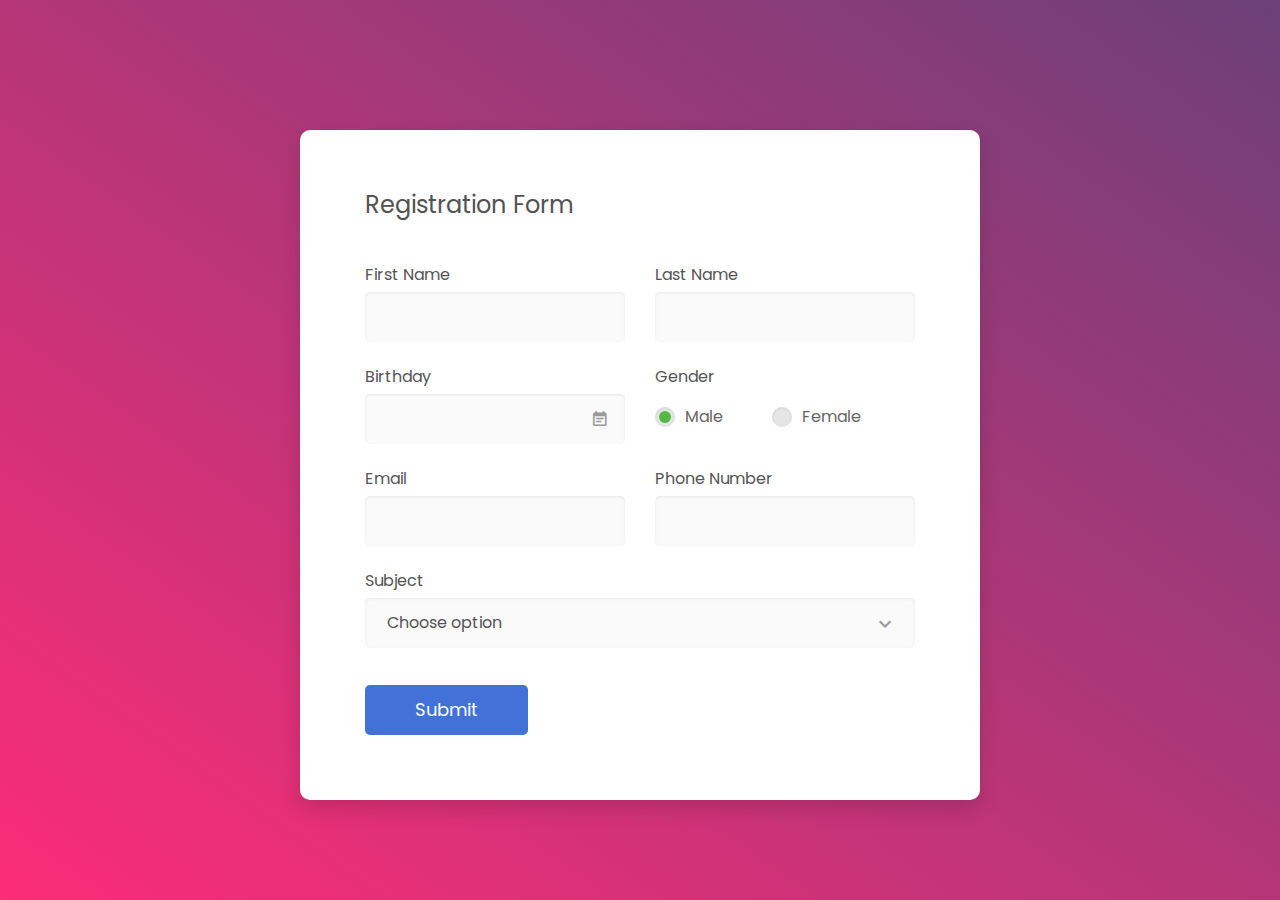
==== index.html @ dad07fb5 "Initial commit" ====
<!DOCTYPE html>
<html lang="en">

<head>
    <!-- Required meta tags-->
    <meta charset="UTF-8">
    <meta name="viewport" content="width=device-width, initial-scale=1, shrink-to-fit=no">
    <meta name="description" content="Colorlib Templates">
    <meta name="author" content="Colorlib">
    <meta name="keywords" content="Colorlib Templates">

    <!-- Title Page-->
    <title>Au Register Forms by Colorlib</title>

    <!-- Icons font CSS-->
    <link href="/vendor/mdi-font/css/material-design-iconic-font.min.css" rel="stylesheet" media="all">
    <link href="/vendor/font-awesome-4.7/css/font-awesome.min.css" rel="stylesheet" media="all">
    <!-- Font special for pages-->
    <link href="https://fonts.googleapis.com/css?family=Poppins:100,100i,200,200i,300,300i,400,400i,500,500i,600,600i,700,700i,800,800i,900,900i" rel="stylesheet">

    <!-- Vendor CSS-->
    <link href="vendor/select2/select2.min.css" rel="stylesheet" media="all">
    <link href="vendor/datepicker/daterangepicker.css" rel="stylesheet" media="all">

    <!-- Main CSS-->
    <link href="css/main.css" rel="stylesheet" media="all">
</head>

<body>
    <div class="page-wrapper bg-gra-02 p-t-130 p-b-100 font-poppins">
        <div class="wrapper wrapper--w680">
            <div class="card card-4">
                <div class="card-body">
                    <h2 class="title">Registration Form</h2>
                    <form method="POST">
                        <div class="row row-space">
                            <div class="col-2">
                                <div class="input-group">
                                    <label class="label">first name</label>
                                    <input class="input--style-4" type="text" name="first_name">
                                </div>
                            </div>
                            <div class="col-2">
                                <div class="input-group">
                                    <label class="label">last name</label>
                                    <input class="input--style-4" type="text" name="last_name">
                                </div>
                            </div>
                        </div>
                        <div class="row row-space">
                            <div class="col-2">
                                <div class="input-group">
                                    <label class="label">Birthday</label>
                                    <div class="input-group-icon">
                                        <input class="input--style-4 js-datepicker" type="text" name="birthday">
                                        <i class="zmdi zmdi-calendar-note input-icon js-btn-calendar"></i>
                                    </div>
                                </div>
                            </div>
                            <div class="col-2">
                                <div class="input-group">
                                    <label class="label">Gender</label>
                                    <div class="p-t-10">
                                        <label class="radio-container m-r-45">Male
                                            <input type="radio" checked="checked" name="gender">
                                            <span class="checkmark"></span>
                                        </label>
                                        <label class="radio-container">Female
                                            <input type="radio" name="gender">
                                            <span class="checkmark"></span>
                                        </label>
                                    </div>
                                </div>
                            </div>
                        </div>
                        <div class="row row-space">
                            <div class="col-2">
                                <div class="input-group">
                                    <label class="label">Email</label>
                                    <input class="input--style-4" type="email" name="email">
                                </div>
                            </div>
                            <div class="col-2">
                                <div class="input-group">
                                    <label class="label">Phone Number</label>
                                    <input class="input--style-4" type="text" name="phone">
                                </div>
                            </div>
                        </div>
                        <div class="input-group">
                            <label class="label">Subject</label>
                            <div class="rs-select2 js-select-simple select--no-search">
                                <select name="subject">
                                    <option disabled="disabled" selected="selected">Choose option</option>
                                    <option>Subject 1</option>
                                    <option>Subject 2</option>
                                    <option>Subject 3</option>
                                </select>
                                <div class="select-dropdown"></div>
                            </div>
                        </div>
                        <div class="p-t-15">
                            <button class="btn btn--radius-2 btn--blue" type="submit">Submit</button>
                        </div>
                    </form>
                </div>
            </div>
        </div>
    </div>

    <!-- Jquery JS-->
    <script src="vendor/jquery/jquery.min.js"></script>
    <!-- Vendor JS-->
    <script src="vendor/select2/select2.min.js"></script>
    <script src="vendor/datepicker/moment.min.js"></script>
    <script src="vendor/datepicker/daterangepicker.js"></script>

    <!-- Main JS-->
    <script src="js/global.js"></script>

</body><!-- This templates was made by Colorlib (https://colorlib.com) -->

</html>
<!-- end document-->
---- vendor/mdi-font/css/material-design-iconic-font.min.css ----
@font-face{font-family:Material-Design-Iconic-Font;src:url(../fonts/Material-Design-Iconic-Font.woff2?v=2.2.0) format('woff2'),url(../fonts/Material-Design-Iconic-Font.woff?v=2.2.0) format('woff'),url(../fonts/Material-Design-Iconic-Font.ttf?v=2.2.0) format('truetype')}.zmdi{display:inline-block;font:normal normal normal 14px/1 'Material-Design-Iconic-Font';font-size:inherit;text-rendering:auto;-webkit-font-smoothing:antialiased;-moz-osx-font-smoothing:grayscale}.zmdi-hc-lg{font-size:1.33333333em;line-height:.75em;vertical-align:-15%}.zmdi-hc-2x{font-size:2em}.zmdi-hc-3x{font-size:3em}.zmdi-hc-4x{font-size:4em}.zmdi-hc-5x{font-size:5em}.zmdi-hc-fw{width:1.28571429em;text-align:center}.zmdi-hc-ul{padding-left:0;margin-left:2.14285714em;list-style-type:none}.zmdi-hc-ul>li{position:relative}.zmdi-hc-li{position:absolute;left:-2.14285714em;width:2.14285714em;top:.14285714em;text-align:center}.zmdi-hc-li.zmdi-hc-lg{left:-1.85714286em}.zmdi-hc-border{padding:.1em .25em;border:solid .1em #9e9e9e;border-radius:2px}.zmdi-hc-border-circle{padding:.1em .25em;border:solid .1em #9e9e9e;border-radius:50%}.zmdi.pull-left{float:left;margin-right:.15em}.zmdi.pull-right{float:right;margin-left:.15em}.zmdi-hc-spin{-webkit-animation:zmdi-spin 1.5s infinite linear;animation:zmdi-spin 1.5s infinite linear}.zmdi-hc-spin-reverse{-webkit-animation:zmdi-spin-reverse 1.5s infinite linear;animation:zmdi-spin-reverse 1.5s infinite linear}@-webkit-keyframes zmdi-spin{0%{-webkit-transform:rotate(0deg);transform:rotate(0deg)}100%{-webkit-transform:rotate(359deg);transform:rotate(359deg)}}@keyframes zmdi-spin{0%{-webkit-transform:rotate(0deg);transform:rotate(0deg)}100%{-webkit-transform:rotate(359deg);transform:rotate(359deg)}}@-webkit-keyframes zmdi-spin-reverse{0%{-webkit-transform:rotate(0deg);transform:rotate(0deg)}100%{-webkit-transform:rotate(-359deg);transform:rotate(-359deg)}}@keyframes zmdi-spin-reverse{0%{-webkit-transform:rotate(0deg);transform:rotate(0deg)}100%{-webkit-transform:rotate(-359deg);transform:rotate(-359deg)}}.zmdi-hc-rotate-90{-webkit-transform:rotate(90deg);-ms-transform:rotate(90deg);transform:rotate(90deg)}.zmdi-hc-rotate-180{-webkit-transform:rotate(180deg);-ms-transform:rotate(180deg);transform:rotate(180deg)}.zmdi-hc-rotate-270{-webkit-transform:rotate(270deg);-ms-transform:rotate(270deg);transform:rotate(270deg)}.zmdi-hc-flip-horizontal{-webkit-transform:scale(-1,1);-ms-transform:scale(-1,1);transform:scale(-1,1)}.zmdi-hc-flip-vertical{-webkit-transform:scale(1,-1);-ms-transform:scale(1,-1);transform:scale(1,-1)}.zmdi-hc-stack{position:relative;display:inline-block;width:2em;height:2em;line-height:2em;vertical-align:middle}.zmdi-hc-stack-1x,.zmdi-hc-stack-2x{position:absolute;left:0;width:100%;text-align:center}.zmdi-hc-stack-1x{line-height:inherit}.zmdi-hc-stack-2x{font-size:2em}.zmdi-hc-inverse{color:#fff}.zmdi-3d-rotation:before{content:'\f101'}.zmdi-airplane-off:before{content:'\f102'}.zmdi-airplane:before{content:'\f103'}.zmdi-album:before{content:'\f104'}.zmdi-archive:before{content:'\f105'}.zmdi-assignment-account:before{content:'\f106'}.zmdi-assignment-alert:before{content:'\f107'}.zmdi-assignment-check:before{content:'\f108'}.zmdi-assignment-o:before{content:'\f109'}.zmdi-assignment-return:before{content:'\f10a'}.zmdi-assignment-returned:before{content:'\f10b'}.zmdi-assignment:before{content:'\f10c'}.zmdi-attachment-alt:before{content:'\f10d'}.zmdi-attachment:before{content:'\f10e'}.zmdi-audio:before{content:'\f10f'}.zmdi-badge-check:before{content:'\f110'}.zmdi-balance-wallet:before{content:'\f111'}.zmdi-balance:before{content:'\f112'}.zmdi-battery-alert:before{content:'\f113'}.zmdi-battery-flash:before{content:'\f114'}.zmdi-battery-unknown:before{content:'\f115'}.zmdi-battery:before{content:'\f116'}.zmdi-bike:before{content:'\f117'}.zmdi-block-alt:before{content:'\f118'}.zmdi-block:before{content:'\f119'}.zmdi-boat:before{content:'\f11a'}.zmdi-book-image:before{content:'\f11b'}.zmdi-book:before{content:'\f11c'}.zmdi-bookmark-outline:before{content:'\f11d'}.zmdi-bookmark:before{content:'\f11e'}.zmdi-brush:before{content:'\f11f'}.zmdi-bug:before{content:'\f120'}.zmdi-bus:before{content:'\f121'}.zmdi-cake:before{content:'\f122'}.zmdi-car-taxi:before{content:'\f123'}.zmdi-car-wash:before{content:'\f124'}.zmdi-car:before{content:'\f125'}.zmdi-card-giftcard:before{content:'\f126'}.zmdi-card-membership:before{content:'\f127'}.zmdi-card-travel:before{content:'\f128'}.zmdi-card:before{content:'\f129'}.zmdi-case-check:before{content:'\f12a'}.zmdi-case-download:before{content:'\f12b'}.zmdi-case-play:before{content:'\f12c'}.zmdi-case:before{content:'\f12d'}.zmdi-cast-connected:before{content:'\f12e'}.zmdi-cast:before{content:'\f12f'}.zmdi-chart-donut:before{content:'\f130'}.zmdi-chart:before{content:'\f131'}.zmdi-city-alt:before{content:'\f132'}.zmdi-city:before{content:'\f133'}.zmdi-close-circle-o:before{content:'\f134'}.zmdi-close-circle:before{content:'\f135'}.zmdi-close:before{content:'\f136'}.zmdi-cocktail:before{content:'\f137'}.zmdi-code-setting:before{content:'\f138'}.zmdi-code-smartphone:before{content:'\f139'}.zmdi-code:before{content:'\f13a'}.zmdi-coffee:before{content:'\f13b'}.zmdi-collection-bookmark:before{content:'\f13c'}.zmdi-collection-case-play:before{content:'\f13d'}.zmdi-collection-folder-image:before{content:'\f13e'}.zmdi-collection-image-o:before{content:'\f13f'}.zmdi-collection-image:before{content:'\f140'}.zmdi-collection-item-1:before{content:'\f141'}.zmdi-collection-item-2:before{content:'\f142'}.zmdi-collection-item-3:before{content:'\f143'}.zmdi-collection-item-4:before{content:'\f144'}.zmdi-collection-item-5:before{content:'\f145'}.zmdi-collection-item-6:before{content:'\f146'}.zmdi-collection-item-7:before{content:'\f147'}.zmdi-collection-item-8:before{content:'\f148'}.zmdi-collection-item-9-plus:before{content:'\f149'}.zmdi-collection-item-9:before{content:'\f14a'}.zmdi-collection-item:before{content:'\f14b'}.zmdi-collection-music:before{content:'\f14c'}.zmdi-collection-pdf:before{content:'\f14d'}.zmdi-collection-plus:before{content:'\f14e'}.zmdi-collection-speaker:before{content:'\f14f'}.zmdi-collection-text:before{content:'\f150'}.zmdi-collection-video:before{content:'\f151'}.zmdi-compass:before{content:'\f152'}.zmdi-cutlery:before{content:'\f153'}.zmdi-delete:before{content:'\f154'}.zmdi-dialpad:before{content:'\f155'}.zmdi-dns:before{content:'\f156'}.zmdi-drink:before{content:'\f157'}.zmdi-edit:before{content:'\f158'}.zmdi-email-open:before{content:'\f159'}.zmdi-email:before{content:'\f15a'}.zmdi-eye-off:before{content:'\f15b'}.zmdi-eye:before{content:'\f15c'}.zmdi-eyedropper:before{content:'\f15d'}.zmdi-favorite-outline:before{content:'\f15e'}.zmdi-favorite:before{content:'\f15f'}.zmdi-filter-list:before{content:'\f160'}.zmdi-fire:before{content:'\f161'}.zmdi-flag:before{content:'\f162'}.zmdi-flare:before{content:'\f163'}.zmdi-flash-auto:before{content:'\f164'}.zmdi-flash-off:before{content:'\f165'}.zmdi-flash:before{content:'\f166'}.zmdi-flip:before{content:'\f167'}.zmdi-flower-alt:before{content:'\f168'}.zmdi-flower:before{content:'\f169'}.zmdi-font:before{content:'\f16a'}.zmdi-fullscreen-alt:before{content:'\f16b'}.zmdi-fullscreen-exit:before{content:'\f16c'}.zmdi-fullscreen:before{content:'\f16d'}.zmdi-functions:before{content:'\f16e'}.zmdi-gas-station:before{content:'\f16f'}.zmdi-gesture:before{content:'\f170'}.zmdi-globe-alt:before{content:'\f171'}.zmdi-globe-lock:before{content:'\f172'}.zmdi-globe:before{content:'\f173'}.zmdi-graduation-cap:before{content:'\f174'}.zmdi-home:before{content:'\f175'}.zmdi-hospital-alt:before{content:'\f176'}.zmdi-hospital:before{content:'\f177'}.zmdi-hotel:before{content:'\f178'}.zmdi-hourglass-alt:before{content:'\f179'}.zmdi-hourglass-outline:before{content:'\f17a'}.zmdi-hourglass:before{content:'\f17b'}.zmdi-http:before{content:'\f17c'}.zmdi-image-alt:before{content:'\f17d'}.zmdi-image-o:before{content:'\f17e'}.zmdi-image:before{content:'\f17f'}.zmdi-inbox:before{content:'\f180'}.zmdi-invert-colors-off:before{content:'\f181'}.zmdi-invert-colors:before{content:'\f182'}.zmdi-key:before{content:'\f183'}.zmdi-label-alt-outline:before{content:'\f184'}.zmdi-label-alt:before{content:'\f185'}.zmdi-label-heart:before{content:'\f186'}.zmdi-label:before{content:'\f187'}.zmdi-labels:before{content:'\f188'}.zmdi-lamp:before{content:'\f189'}.zmdi-landscape:before{content:'\f18a'}.zmdi-layers-off:before{content:'\f18b'}.zmdi-layers:before{content:'\f18c'}.zmdi-library:before{content:'\f18d'}.zmdi-link:before{content:'\f18e'}.zmdi-lock-open:before{content:'\f18f'}.zmdi-lock-outline:before{content:'\f190'}.zmdi-lock:before{content:'\f191'}.zmdi-mail-reply-all:before{content:'\f192'}.zmdi-mail-reply:before{content:'\f193'}.zmdi-mail-send:before{content:'\f194'}.zmdi-mall:before{content:'\f195'}.zmdi-map:before{content:'\f196'}.zmdi-menu:before{content:'\f197'}.zmdi-money-box:before{content:'\f198'}.zmdi-money-off:before{content:'\f199'}.zmdi-money:before{content:'\f19a'}.zmdi-more-vert:before{content:'\f19b'}.zmdi-more:before{content:'\f19c'}.zmdi-movie-alt:before{content:'\f19d'}.zmdi-movie:before{content:'\f19e'}.zmdi-nature-people:before{content:'\f19f'}.zmdi-nature:before{content:'\f1a0'}.zmdi-navigation:before{content:'\f1a1'}.zmdi-open-in-browser:before{content:'\f1a2'}.zmdi-open-in-new:before{content:'\f1a3'}.zmdi-palette:before{content:'\f1a4'}.zmdi-parking:before{content:'\f1a5'}.zmdi-pin-account:before{content:'\f1a6'}.zmdi-pin-assistant:before{content:'\f1a7'}.zmdi-pin-drop:before{content:'\f1a8'}.zmdi-pin-help:before{content:'\f1a9'}.zmdi-pin-off:before{content:'\f1aa'}.zmdi-pin:before{content:'\f1ab'}.zmdi-pizza:before{content:'\f1ac'}.zmdi-plaster:before{content:'\f1ad'}.zmdi-power-setting:before{content:'\f1ae'}.zmdi-power:before{content:'\f1af'}.zmdi-print:before{content:'\f1b0'}.zmdi-puzzle-piece:before{content:'\f1b1'}.zmdi-quote:before{content:'\f1b2'}.zmdi-railway:before{content:'\f1b3'}.zmdi-receipt:before{content:'\f1b4'}.zmdi-refresh-alt:before{content:'\f1b5'}.zmdi-refresh-sync-alert:before{content:'\f1b6'}.zmdi-refresh-sync-off:before{content:'\f1b7'}.zmdi-refresh-sync:before{content:'\f1b8'}.zmdi-refresh:before{content:'\f1b9'}.zmdi-roller:before{content:'\f1ba'}.zmdi-ruler:before{content:'\f1bb'}.zmdi-scissors:before{content:'\f1bc'}.zmdi-screen-rotation-lock:before{content:'\f1bd'}.zmdi-screen-rotation:before{content:'\f1be'}.zmdi-search-for:before{content:'\f1bf'}.zmdi-search-in-file:before{content:'\f1c0'}.zmdi-search-in-page:before{content:'\f1c1'}.zmdi-search-replace:before{content:'\f1c2'}.zmdi-search:before{content:'\f1c3'}.zmdi-seat:before{content:'\f1c4'}.zmdi-settings-square:before{content:'\f1c5'}.zmdi-settings:before{content:'\f1c6'}.zmdi-shield-check:before{content:'\f1c7'}.zmdi-shield-security:before{content:'\f1c8'}.zmdi-shopping-basket:before{content:'\f1c9'}.zmdi-shopping-cart-plus:before{content:'\f1ca'}.zmdi-shopping-cart:before{content:'\f1cb'}.zmdi-sign-in:before{content:'\f1cc'}.zmdi-sort-amount-asc:before{content:'\f1cd'}.zmdi-sort-amount-desc:before{content:'\f1ce'}.zmdi-sort-asc:before{content:'\f1cf'}.zmdi-sort-desc:before{content:'\f1d0'}.zmdi-spellcheck:before{content:'\f1d1'}.zmdi-storage:before{content:'\f1d2'}.zmdi-store-24:before{content:'\f1d3'}.zmdi-store:before{content:'\f1d4'}.zmdi-subway:before{content:'\f1d5'}.zmdi-sun:before{content:'\f1d6'}.zmdi-tab-unselected:before{content:'\f1d7'}.zmdi-tab:before{content:'\f1d8'}.zmdi-tag-close:before{content:'\f1d9'}.zmdi-tag-more:before{content:'\f1da'}.zmdi-tag:before{content:'\f1db'}.zmdi-thumb-down:before{content:'\f1dc'}.zmdi-thumb-up-down:before{content:'\f1dd'}.zmdi-thumb-up:before{content:'\f1de'}.zmdi-ticket-star:before{content:'\f1df'}.zmdi-toll:before{content:'\f1e0'}.zmdi-toys:before{content:'\f1e1'}.zmdi-traffic:before{content:'\f1e2'}.zmdi-translate:before{content:'\f1e3'}.zmdi-triangle-down:before{content:'\f1e4'}.zmdi-triangle-up:before{content:'\f1e5'}.zmdi-truck:before{content:'\f1e6'}.zmdi-turning-sign:before{content:'\f1e7'}.zmdi-wallpaper:before{content:'\f1e8'}.zmdi-washing-machine:before{content:'\f1e9'}.zmdi-window-maximize:before{content:'\f1ea'}.zmdi-window-minimize:before{content:'\f1eb'}.zmdi-window-restore:before{content:'\f1ec'}.zmdi-wrench:before{content:'\f1ed'}.zmdi-zoom-in:before{content:'\f1ee'}.zmdi-zoom-out:before{content:'\f1ef'}.zmdi-alert-circle-o:before{content:'\f1f0'}.zmdi-alert-circle:before{content:'\f1f1'}.zmdi-alert-octagon:before{content:'\f1f2'}.zmdi-alert-polygon:before{content:'\f1f3'}.zmdi-alert-triangle:before{content:'\f1f4'}.zmdi-help-outline:before{content:'\f1f5'}.zmdi-help:before{content:'\f1f6'}.zmdi-info-outline:before{content:'\f1f7'}.zmdi-info:before{content:'\f1f8'}.zmdi-notifications-active:before{content:'\f1f9'}.zmdi-notifications-add:before{content:'\f1fa'}.zmdi-notifications-none:before{content:'\f1fb'}.zmdi-notifications-off:before{content:'\f1fc'}.zmdi-notifications-paused:before{content:'\f1fd'}.zmdi-notifications:before{content:'\f1fe'}.zmdi-account-add:before{content:'\f1ff'}.zmdi-account-box-mail:before{content:'\f200'}.zmdi-account-box-o:before{content:'\f201'}.zmdi-account-box-phone:before{content:'\f202'}.zmdi-account-box:before{content:'\f203'}.zmdi-account-calendar:before{content:'\f204'}.zmdi-account-circle:before{content:'\f205'}.zmdi-account-o:before{content:'\f206'}.zmdi-account:before{content:'\f207'}.zmdi-accounts-add:before{content:'\f208'}.zmdi-accounts-alt:before{content:'\f209'}.zmdi-accounts-list-alt:before{content:'\f20a'}.zmdi-accounts-list:before{content:'\f20b'}.zmdi-accounts-outline:before{content:'\f20c'}.zmdi-accounts:before{content:'\f20d'}.zmdi-face:before{content:'\f20e'}.zmdi-female:before{content:'\f20f'}.zmdi-male-alt:before{content:'\f210'}.zmdi-male-female:before{content:'\f211'}.zmdi-male:before{content:'\f212'}.zmdi-mood-bad:before{content:'\f213'}.zmdi-mood:before{content:'\f214'}.zmdi-run:before{content:'\f215'}.zmdi-walk:before{content:'\f216'}.zmdi-cloud-box:before{content:'\f217'}.zmdi-cloud-circle:before{content:'\f218'}.zmdi-cloud-done:before{content:'\f219'}.zmdi-cloud-download:before{content:'\f21a'}.zmdi-cloud-off:before{content:'\f21b'}.zmdi-cloud-outline-alt:before{content:'\f21c'}.zmdi-cloud-outline:before{content:'\f21d'}.zmdi-cloud-upload:before{content:'\f21e'}.zmdi-cloud:before{content:'\f21f'}.zmdi-download:before{content:'\f220'}.zmdi-file-plus:before{content:'\f221'}.zmdi-file-text:before{content:'\f222'}.zmdi-file:before{content:'\f223'}.zmdi-folder-outline:before{content:'\f224'}.zmdi-folder-person:before{content:'\f225'}.zmdi-folder-star-alt:before{content:'\f226'}.zmdi-folder-star:before{content:'\f227'}.zmdi-folder:before{content:'\f228'}.zmdi-gif:before{content:'\f229'}.zmdi-upload:before{content:'\f22a'}.zmdi-border-all:before{content:'\f22b'}.zmdi-border-bottom:before{content:'\f22c'}.zmdi-border-clear:before{content:'\f22d'}.zmdi-border-color:before{content:'\f22e'}.zmdi-border-horizontal:before{content:'\f22f'}.zmdi-border-inner:before{content:'\f230'}.zmdi-border-left:before{content:'\f231'}.zmdi-border-outer:before{content:'\f232'}.zmdi-border-right:before{content:'\f233'}.zmdi-border-style:before{content:'\f234'}.zmdi-border-top:before{content:'\f235'}.zmdi-border-vertical:before{content:'\f236'}.zmdi-copy:before{content:'\f237'}.zmdi-crop:before{content:'\f238'}.zmdi-format-align-center:before{content:'\f239'}.zmdi-format-align-justify:before{content:'\f23a'}.zmdi-format-align-left:before{content:'\f23b'}.zmdi-format-align-right:before{content:'\f23c'}.zmdi-format-bold:before{content:'\f23d'}.zmdi-format-clear-all:before{content:'\f23e'}.zmdi-format-clear:before{content:'\f23f'}.zmdi-format-color-fill:before{content:'\f240'}.zmdi-format-color-reset:before{content:'\f241'}.zmdi-format-color-text:before{content:'\f242'}.zmdi-format-indent-decrease:before{content:'\f243'}.zmdi-format-indent-increase:before{content:'\f244'}.zmdi-format-italic:before{content:'\f245'}.zmdi-format-line-spacing:before{content:'\f246'}.zmdi-format-list-bulleted:before{content:'\f247'}.zmdi-format-list-numbered:before{content:'\f248'}.zmdi-format-ltr:before{content:'\f249'}.zmdi-format-rtl:before{content:'\f24a'}.zmdi-format-size:before{content:'\f24b'}.zmdi-format-strikethrough-s:before{content:'\f24c'}.zmdi-format-strikethrough:before{content:'\f24d'}.zmdi-format-subject:before{content:'\f24e'}.zmdi-format-underlined:before{content:'\f24f'}.zmdi-format-valign-bottom:before{content:'\f250'}.zmdi-format-valign-center:before{content:'\f251'}.zmdi-format-valign-top:before{content:'\f252'}.zmdi-redo:before{content:'\f253'}.zmdi-select-all:before{content:'\f254'}.zmdi-space-bar:before{content:'\f255'}.zmdi-text-format:before{content:'\f256'}.zmdi-transform:before{content:'\f257'}.zmdi-undo:before{content:'\f258'}.zmdi-wrap-text:before{content:'\f259'}.zmdi-comment-alert:before{content:'\f25a'}.zmdi-comment-alt-text:before{content:'\f25b'}.zmdi-comment-alt:before{content:'\f25c'}.zmdi-comment-edit:before{content:'\f25d'}.zmdi-comment-image:before{content:'\f25e'}.zmdi-comment-list:before{content:'\f25f'}.zmdi-comment-more:before{content:'\f260'}.zmdi-comment-outline:before{content:'\f261'}.zmdi-comment-text-alt:before{content:'\f262'}.zmdi-comment-text:before{content:'\f263'}.zmdi-comment-video:before{content:'\f264'}.zmdi-comment:before{content:'\f265'}.zmdi-comments:before{content:'\f266'}.zmdi-check-all:before{content:'\f267'}.zmdi-check-circle-u:before{content:'\f268'}.zmdi-check-circle:before{content:'\f269'}.zmdi-check-square:before{content:'\f26a'}.zmdi-check:before{content:'\f26b'}.zmdi-circle-o:before{content:'\f26c'}.zmdi-circle:before{content:'\f26d'}.zmdi-dot-circle-alt:before{content:'\f26e'}.zmdi-dot-circle:before{content:'\f26f'}.zmdi-minus-circle-outline:before{content:'\f270'}.zmdi-minus-circle:before{content:'\f271'}.zmdi-minus-square:before{content:'\f272'}.zmdi-minus:before{content:'\f273'}.zmdi-plus-circle-o-duplicate:before{content:'\f274'}.zmdi-plus-circle-o:before{content:'\f275'}.zmdi-plus-circle:before{content:'\f276'}.zmdi-plus-square:before{content:'\f277'}.zmdi-plus:before{content:'\f278'}.zmdi-square-o:before{content:'\f279'}.zmdi-star-circle:before{content:'\f27a'}.zmdi-star-half:before{content:'\f27b'}.zmdi-star-outline:before{content:'\f27c'}.zmdi-star:before{content:'\f27d'}.zmdi-bluetooth-connected:before{content:'\f27e'}.zmdi-bluetooth-off:before{content:'\f27f'}.zmdi-bluetooth-search:before{content:'\f280'}.zmdi-bluetooth-setting:before{content:'\f281'}.zmdi-bluetooth:before{content:'\f282'}.zmdi-camera-add:before{content:'\f283'}.zmdi-camera-alt:before{content:'\f284'}.zmdi-camera-bw:before{content:'\f285'}.zmdi-camera-front:before{content:'\f286'}.zmdi-camera-mic:before{content:'\f287'}.zmdi-camera-party-mode:before{content:'\f288'}.zmdi-camera-rear:before{content:'\f289'}.zmdi-camera-roll:before{content:'\f28a'}.zmdi-camera-switch:before{content:'\f28b'}.zmdi-camera:before{content:'\f28c'}.zmdi-card-alert:before{content:'\f28d'}.zmdi-card-off:before{content:'\f28e'}.zmdi-card-sd:before{content:'\f28f'}.zmdi-card-sim:before{content:'\f290'}.zmdi-desktop-mac:before{content:'\f291'}.zmdi-desktop-windows:before{content:'\f292'}.zmdi-device-hub:before{content:'\f293'}.zmdi-devices-off:before{content:'\f294'}.zmdi-devices:before{content:'\f295'}.zmdi-dock:before{content:'\f296'}.zmdi-floppy:before{content:'\f297'}.zmdi-gamepad:before{content:'\f298'}.zmdi-gps-dot:before{content:'\f299'}.zmdi-gps-off:before{content:'\f29a'}.zmdi-gps:before{content:'\f29b'}.zmdi-headset-mic:before{content:'\f29c'}.zmdi-headset:before{content:'\f29d'}.zmdi-input-antenna:before{content:'\f29e'}.zmdi-input-composite:before{content:'\f29f'}.zmdi-input-hdmi:before{content:'\f2a0'}.zmdi-input-power:before{content:'\f2a1'}.zmdi-input-svideo:before{content:'\f2a2'}.zmdi-keyboard-hide:before{content:'\f2a3'}.zmdi-keyboard:before{content:'\f2a4'}.zmdi-laptop-chromebook:before{content:'\f2a5'}.zmdi-laptop-mac:before{content:'\f2a6'}.zmdi-laptop:before{content:'\f2a7'}.zmdi-mic-off:before{content:'\f2a8'}.zmdi-mic-outline:before{content:'\f2a9'}.zmdi-mic-setting:before{content:'\f2aa'}.zmdi-mic:before{content:'\f2ab'}.zmdi-mouse:before{content:'\f2ac'}.zmdi-network-alert:before{content:'\f2ad'}.zmdi-network-locked:before{content:'\f2ae'}.zmdi-network-off:before{content:'\f2af'}.zmdi-network-outline:before{content:'\f2b0'}.zmdi-network-setting:before{content:'\f2b1'}.zmdi-network:before{content:'\f2b2'}.zmdi-phone-bluetooth:before{content:'\f2b3'}.zmdi-phone-end:before{content:'\f2b4'}.zmdi-phone-forwarded:before{content:'\f2b5'}.zmdi-phone-in-talk:before{content:'\f2b6'}.zmdi-phone-locked:before{content:'\f2b7'}.zmdi-phone-missed:before{content:'\f2b8'}.zmdi-phone-msg:before{content:'\f2b9'}.zmdi-phone-paused:before{content:'\f2ba'}.zmdi-phone-ring:before{content:'\f2bb'}.zmdi-phone-setting:before{content:'\f2bc'}.zmdi-phone-sip:before{content:'\f2bd'}.zmdi-phone:before{content:'\f2be'}.zmdi-portable-wifi-changes:before{content:'\f2bf'}.zmdi-portable-wifi-off:before{content:'\f2c0'}.zmdi-portable-wifi:before{content:'\f2c1'}.zmdi-radio:before{content:'\f2c2'}.zmdi-reader:before{content:'\f2c3'}.zmdi-remote-control-alt:before{content:'\f2c4'}.zmdi-remote-control:before{content:'\f2c5'}.zmdi-router:before{content:'\f2c6'}.zmdi-scanner:before{content:'\f2c7'}.zmdi-smartphone-android:before{content:'\f2c8'}.zmdi-smartphone-download:before{content:'\f2c9'}.zmdi-smartphone-erase:before{content:'\f2ca'}.zmdi-smartphone-info:before{content:'\f2cb'}.zmdi-smartphone-iphone:before{content:'\f2cc'}.zmdi-smartphone-landscape-lock:before{content:'\f2cd'}.zmdi-smartphone-landscape:before{content:'\f2ce'}.zmdi-smartphone-lock:before{content:'\f2cf'}.zmdi-smartphone-portrait-lock:before{content:'\f2d0'}.zmdi-smartphone-ring:before{content:'\f2d1'}.zmdi-smartphone-setting:before{content:'\f2d2'}.zmdi-smartphone-setup:before{content:'\f2d3'}.zmdi-smartphone:before{content:'\f2d4'}.zmdi-speaker:before{content:'\f2d5'}.zmdi-tablet-android:before{content:'\f2d6'}.zmdi-tablet-mac:before{content:'\f2d7'}.zmdi-tablet:before{content:'\f2d8'}.zmdi-tv-alt-play:before{content:'\f2d9'}.zmdi-tv-list:before{content:'\f2da'}.zmdi-tv-play:before{content:'\f2db'}.zmdi-tv:before{content:'\f2dc'}.zmdi-usb:before{content:'\f2dd'}.zmdi-videocam-off:before{content:'\f2de'}.zmdi-videocam-switch:before{content:'\f2df'}.zmdi-videocam:before{content:'\f2e0'}.zmdi-watch:before{content:'\f2e1'}.zmdi-wifi-alt-2:before{content:'\f2e2'}.zmdi-wifi-alt:before{content:'\f2e3'}.zmdi-wifi-info:before{content:'\f2e4'}.zmdi-wifi-lock:before{content:'\f2e5'}.zmdi-wifi-off:before{content:'\f2e6'}.zmdi-wifi-outline:before{content:'\f2e7'}.zmdi-wifi:before{content:'\f2e8'}.zmdi-arrow-left-bottom:before{content:'\f2e9'}.zmdi-arrow-left:before{content:'\f2ea'}.zmdi-arrow-merge:before{content:'\f2eb'}.zmdi-arrow-missed:before{content:'\f2ec'}.zmdi-arrow-right-top:before{content:'\f2ed'}.zmdi-arrow-right:before{content:'\f2ee'}.zmdi-arrow-split:before{content:'\f2ef'}.zmdi-arrows:before{content:'\f2f0'}.zmdi-caret-down-circle:before{content:'\f2f1'}.zmdi-caret-down:before{content:'\f2f2'}.zmdi-caret-left-circle:before{content:'\f2f3'}.zmdi-caret-left:before{content:'\f2f4'}.zmdi-caret-right-circle:before{content:'\f2f5'}.zmdi-caret-right:before{content:'\f2f6'}.zmdi-caret-up-circle:before{content:'\f2f7'}.zmdi-caret-up:before{content:'\f2f8'}.zmdi-chevron-down:before{content:'\f2f9'}.zmdi-chevron-left:before{content:'\f2fa'}.zmdi-chevron-right:before{content:'\f2fb'}.zmdi-chevron-up:before{content:'\f2fc'}.zmdi-forward:before{content:'\f2fd'}.zmdi-long-arrow-down:before{content:'\f2fe'}.zmdi-long-arrow-left:before{content:'\f2ff'}.zmdi-long-arrow-return:before{content:'\f300'}.zmdi-long-arrow-right:before{content:'\f301'}.zmdi-long-arrow-tab:before{content:'\f302'}.zmdi-long-arrow-up:before{content:'\f303'}.zmdi-rotate-ccw:before{content:'\f304'}.zmdi-rotate-cw:before{content:'\f305'}.zmdi-rotate-left:before{content:'\f306'}.zmdi-rotate-right:before{content:'\f307'}.zmdi-square-down:before{content:'\f308'}.zmdi-square-right:before{content:'\f309'}.zmdi-swap-alt:before{content:'\f30a'}.zmdi-swap-vertical-circle:before{content:'\f30b'}.zmdi-swap-vertical:before{content:'\f30c'}.zmdi-swap:before{content:'\f30d'}.zmdi-trending-down:before{content:'\f30e'}.zmdi-trending-flat:before{content:'\f30f'}.zmdi-trending-up:before{content:'\f310'}.zmdi-unfold-less:before{content:'\f311'}.zmdi-unfold-more:before{content:'\f312'}.zmdi-apps:before{content:'\f313'}.zmdi-grid-off:before{content:'\f314'}.zmdi-grid:before{content:'\f315'}.zmdi-view-agenda:before{content:'\f316'}.zmdi-view-array:before{content:'\f317'}.zmdi-view-carousel:before{content:'\f318'}.zmdi-view-column:before{content:'\f319'}.zmdi-view-comfy:before{content:'\f31a'}.zmdi-view-compact:before{content:'\f31b'}.zmdi-view-dashboard:before{content:'\f31c'}.zmdi-view-day:before{content:'\f31d'}.zmdi-view-headline:before{content:'\f31e'}.zmdi-view-list-alt:before{content:'\f31f'}.zmdi-view-list:before{content:'\f320'}.zmdi-view-module:before{content:'\f321'}.zmdi-view-quilt:before{content:'\f322'}.zmdi-view-stream:before{content:'\f323'}.zmdi-view-subtitles:before{content:'\f324'}.zmdi-view-toc:before{content:'\f325'}.zmdi-view-web:before{content:'\f326'}.zmdi-view-week:before{content:'\f327'}.zmdi-widgets:before{content:'\f328'}.zmdi-alarm-check:before{content:'\f329'}.zmdi-alarm-off:before{content:'\f32a'}.zmdi-alarm-plus:before{content:'\f32b'}.zmdi-alarm-snooze:before{content:'\f32c'}.zmdi-alarm:before{content:'\f32d'}.zmdi-calendar-alt:before{content:'\f32e'}.zmdi-calendar-check:before{content:'\f32f'}.zmdi-calendar-close:before{content:'\f330'}.zmdi-calendar-note:before{content:'\f331'}.zmdi-calendar:before{content:'\f332'}.zmdi-time-countdown:before{content:'\f333'}.zmdi-time-interval:before{content:'\f334'}.zmdi-time-restore-setting:before{content:'\f335'}.zmdi-time-restore:before{content:'\f336'}.zmdi-time:before{content:'\f337'}.zmdi-timer-off:before{content:'\f338'}.zmdi-timer:before{content:'\f339'}.zmdi-android-alt:before{content:'\f33a'}.zmdi-android:before{content:'\f33b'}.zmdi-apple:before{content:'\f33c'}.zmdi-behance:before{content:'\f33d'}.zmdi-codepen:before{content:'\f33e'}.zmdi-dribbble:before{content:'\f33f'}.zmdi-dropbox:before{content:'\f340'}.zmdi-evernote:before{content:'\f341'}.zmdi-facebook-box:before{content:'\f342'}.zmdi-facebook:before{content:'\f343'}.zmdi-github-box:before{content:'\f344'}.zmdi-github:before{content:'\f345'}.zmdi-google-drive:before{content:'\f346'}.zmdi-google-earth:before{content:'\f347'}.zmdi-google-glass:before{content:'\f348'}.zmdi-google-maps:before{content:'\f349'}.zmdi-google-pages:before{content:'\f34a'}.zmdi-google-play:before{content:'\f34b'}.zmdi-google-plus-box:before{content:'\f34c'}.zmdi-google-plus:before{content:'\f34d'}.zmdi-google:before{content:'\f34e'}.zmdi-instagram:before{content:'\f34f'}.zmdi-language-css3:before{content:'\f350'}.zmdi-language-html5:before{content:'\f351'}.zmdi-language-javascript:before{content:'\f352'}.zmdi-language-python-alt:before{content:'\f353'}.zmdi-language-python:before{content:'\f354'}.zmdi-lastfm:before{content:'\f355'}.zmdi-linkedin-box:before{content:'\f356'}.zmdi-paypal:before{content:'\f357'}.zmdi-pinterest-box:before{content:'\f358'}.zmdi-pocket:before{content:'\f359'}.zmdi-polymer:before{content:'\f35a'}.zmdi-share:before{content:'\f35b'}.zmdi-stackoverflow:before{content:'\f35c'}.zmdi-steam-square:before{content:'\f35d'}.zmdi-steam:before{content:'\f35e'}.zmdi-twitter-box:before{content:'\f35f'}.zmdi-twitter:before{content:'\f360'}.zmdi-vk:before{content:'\f361'}.zmdi-wikipedia:before{content:'\f362'}.zmdi-windows:before{content:'\f363'}.zmdi-aspect-ratio-alt:before{content:'\f364'}.zmdi-aspect-ratio:before{content:'\f365'}.zmdi-blur-circular:before{content:'\f366'}.zmdi-blur-linear:before{content:'\f367'}.zmdi-blur-off:before{content:'\f368'}.zmdi-blur:before{content:'\f369'}.zmdi-brightness-2:before{content:'\f36a'}.zmdi-brightness-3:before{content:'\f36b'}.zmdi-brightness-4:before{content:'\f36c'}.zmdi-brightness-5:before{content:'\f36d'}.zmdi-brightness-6:before{content:'\f36e'}.zmdi-brightness-7:before{content:'\f36f'}.zmdi-brightness-auto:before{content:'\f370'}.zmdi-brightness-setting:before{content:'\f371'}.zmdi-broken-image:before{content:'\f372'}.zmdi-center-focus-strong:before{content:'\f373'}.zmdi-center-focus-weak:before{content:'\f374'}.zmdi-compare:before{content:'\f375'}.zmdi-crop-16-9:before{content:'\f376'}.zmdi-crop-3-2:before{content:'\f377'}.zmdi-crop-5-4:before{content:'\f378'}.zmdi-crop-7-5:before{content:'\f379'}.zmdi-crop-din:before{content:'\f37a'}.zmdi-crop-free:before{content:'\f37b'}.zmdi-crop-landscape:before{content:'\f37c'}.zmdi-crop-portrait:before{content:'\f37d'}.zmdi-crop-square:before{content:'\f37e'}.zmdi-exposure-alt:before{content:'\f37f'}.zmdi-exposure:before{content:'\f380'}.zmdi-filter-b-and-w:before{content:'\f381'}.zmdi-filter-center-focus:before{content:'\f382'}.zmdi-filter-frames:before{content:'\f383'}.zmdi-filter-tilt-shift:before{content:'\f384'}.zmdi-gradient:before{content:'\f385'}.zmdi-grain:before{content:'\f386'}.zmdi-graphic-eq:before{content:'\f387'}.zmdi-hdr-off:before{content:'\f388'}.zmdi-hdr-strong:before{content:'\f389'}.zmdi-hdr-weak:before{content:'\f38a'}.zmdi-hdr:before{content:'\f38b'}.zmdi-iridescent:before{content:'\f38c'}.zmdi-leak-off:before{content:'\f38d'}.zmdi-leak:before{content:'\f38e'}.zmdi-looks:before{content:'\f38f'}.zmdi-loupe:before{content:'\f390'}.zmdi-panorama-horizontal:before{content:'\f391'}.zmdi-panorama-vertical:before{content:'\f392'}.zmdi-panorama-wide-angle:before{content:'\f393'}.zmdi-photo-size-select-large:before{content:'\f394'}.zmdi-photo-size-select-small:before{content:'\f395'}.zmdi-picture-in-picture:before{content:'\f396'}.zmdi-slideshow:before{content:'\f397'}.zmdi-texture:before{content:'\f398'}.zmdi-tonality:before{content:'\f399'}.zmdi-vignette:before{content:'\f39a'}.zmdi-wb-auto:before{content:'\f39b'}.zmdi-eject-alt:before{content:'\f39c'}.zmdi-eject:before{content:'\f39d'}.zmdi-equalizer:before{content:'\f39e'}.zmdi-fast-forward:before{content:'\f39f'}.zmdi-fast-rewind:before{content:'\f3a0'}.zmdi-forward-10:before{content:'\f3a1'}.zmdi-forward-30:before{content:'\f3a2'}.zmdi-forward-5:before{content:'\f3a3'}.zmdi-hearing:before{content:'\f3a4'}.zmdi-pause-circle-outline:before{content:'\f3a5'}.zmdi-pause-circle:before{content:'\f3a6'}.zmdi-pause:before{content:'\f3a7'}.zmdi-play-circle-outline:before{content:'\f3a8'}.zmdi-play-circle:before{content:'\f3a9'}.zmdi-play:before{content:'\f3aa'}.zmdi-playlist-audio:before{content:'\f3ab'}.zmdi-playlist-plus:before{content:'\f3ac'}.zmdi-repeat-one:before{content:'\f3ad'}.zmdi-repeat:before{content:'\f3ae'}.zmdi-replay-10:before{content:'\f3af'}.zmdi-replay-30:before{content:'\f3b0'}.zmdi-replay-5:before{content:'\f3b1'}.zmdi-replay:before{content:'\f3b2'}.zmdi-shuffle:before{content:'\f3b3'}.zmdi-skip-next:before{content:'\f3b4'}.zmdi-skip-previous:before{content:'\f3b5'}.zmdi-stop:before{content:'\f3b6'}.zmdi-surround-sound:before{content:'\f3b7'}.zmdi-tune:before{content:'\f3b8'}.zmdi-volume-down:before{content:'\f3b9'}.zmdi-volume-mute:before{content:'\f3ba'}.zmdi-volume-off:before{content:'\f3bb'}.zmdi-volume-up:before{content:'\f3bc'}.zmdi-n-1-square:before{content:'\f3bd'}.zmdi-n-2-square:before{content:'\f3be'}.zmdi-n-3-square:before{content:'\f3bf'}.zmdi-n-4-square:before{content:'\f3c0'}.zmdi-n-5-square:before{content:'\f3c1'}.zmdi-n-6-square:before{content:'\f3c2'}.zmdi-neg-1:before{content:'\f3c3'}.zmdi-neg-2:before{content:'\f3c4'}.zmdi-plus-1:before{content:'\f3c5'}.zmdi-plus-2:before{content:'\f3c6'}.zmdi-sec-10:before{content:'\f3c7'}.zmdi-sec-3:before{content:'\f3c8'}.zmdi-zero:before{content:'\f3c9'}.zmdi-airline-seat-flat-angled:before{content:'\f3ca'}.zmdi-airline-seat-flat:before{content:'\f3cb'}.zmdi-airline-seat-individual-suite:before{content:'\f3cc'}.zmdi-airline-seat-legroom-extra:before{content:'\f3cd'}.zmdi-airline-seat-legroom-normal:before{content:'\f3ce'}.zmdi-airline-seat-legroom-reduced:before{content:'\f3cf'}.zmdi-airline-seat-recline-extra:before{content:'\f3d0'}.zmdi-airline-seat-recline-normal:before{content:'\f3d1'}.zmdi-airplay:before{content:'\f3d2'}.zmdi-closed-caption:before{content:'\f3d3'}.zmdi-confirmation-number:before{content:'\f3d4'}.zmdi-developer-board:before{content:'\f3d5'}.zmdi-disc-full:before{content:'\f3d6'}.zmdi-explicit:before{content:'\f3d7'}.zmdi-flight-land:before{content:'\f3d8'}.zmdi-flight-takeoff:before{content:'\f3d9'}.zmdi-flip-to-back:before{content:'\f3da'}.zmdi-flip-to-front:before{content:'\f3db'}.zmdi-group-work:before{content:'\f3dc'}.zmdi-hd:before{content:'\f3dd'}.zmdi-hq:before{content:'\f3de'}.zmdi-markunread-mailbox:before{content:'\f3df'}.zmdi-memory:before{content:'\f3e0'}.zmdi-nfc:before{content:'\f3e1'}.zmdi-play-for-work:before{content:'\f3e2'}.zmdi-power-input:before{content:'\f3e3'}.zmdi-present-to-all:before{content:'\f3e4'}.zmdi-satellite:before{content:'\f3e5'}.zmdi-tap-and-play:before{content:'\f3e6'}.zmdi-vibration:before{content:'\f3e7'}.zmdi-voicemail:before{content:'\f3e8'}.zmdi-group:before{content:'\f3e9'}.zmdi-rss:before{content:'\f3ea'}.zmdi-shape:before{content:'\f3eb'}.zmdi-spinner:before{content:'\f3ec'}.zmdi-ungroup:before{content:'\f3ed'}.zmdi-500px:before{content:'\f3ee'}.zmdi-8tracks:before{content:'\f3ef'}.zmdi-amazon:before{content:'\f3f0'}.zmdi-blogger:before{content:'\f3f1'}.zmdi-delicious:before{content:'\f3f2'}.zmdi-disqus:before{content:'\f3f3'}.zmdi-flattr:before{content:'\f3f4'}.zmdi-flickr:before{content:'\f3f5'}.zmdi-github-alt:before{content:'\f3f6'}.zmdi-google-old:before{content:'\f3f7'}.zmdi-linkedin:before{content:'\f3f8'}.zmdi-odnoklassniki:before{content:'\f3f9'}.zmdi-outlook:before{content:'\f3fa'}.zmdi-paypal-alt:before{content:'\f3fb'}.zmdi-pinterest:before{content:'\f3fc'}.zmdi-playstation:before{content:'\f3fd'}.zmdi-reddit:before{content:'\f3fe'}.zmdi-skype:before{content:'\f3ff'}.zmdi-slideshare:before{content:'\f400'}.zmdi-soundcloud:before{content:'\f401'}.zmdi-tumblr:before{content:'\f402'}.zmdi-twitch:before{content:'\f403'}.zmdi-vimeo:before{content:'\f404'}.zmdi-whatsapp:before{content:'\f405'}.zmdi-xbox:before{content:'\f406'}.zmdi-yahoo:before{content:'\f407'}.zmdi-youtube-play:before{content:'\f408'}.zmdi-youtube:before{content:'\f409'}.zmdi-3d-rotation:before{content:'\f101'}.zmdi-airplane-off:before{content:'\f102'}.zmdi-airplane:before{content:'\f103'}.zmdi-album:before{content:'\f104'}.zmdi-archive:before{content:'\f105'}.zmdi-assignment-account:before{content:'\f106'}.zmdi-assignment-alert:before{content:'\f107'}.zmdi-assignment-check:before{content:'\f108'}.zmdi-assignment-o:before{content:'\f109'}.zmdi-assignment-return:before{content:'\f10a'}.zmdi-assignment-returned:before{content:'\f10b'}.zmdi-assignment:before{content:'\f10c'}.zmdi-attachment-alt:before{content:'\f10d'}.zmdi-attachment:before{content:'\f10e'}.zmdi-audio:before{content:'\f10f'}.zmdi-badge-check:before{content:'\f110'}.zmdi-balance-wallet:before{content:'\f111'}.zmdi-balance:before{content:'\f112'}.zmdi-battery-alert:before{content:'\f113'}.zmdi-battery-flash:before{content:'\f114'}.zmdi-battery-unknown:before{content:'\f115'}.zmdi-battery:before{content:'\f116'}.zmdi-bike:before{content:'\f117'}.zmdi-block-alt:before{content:'\f118'}.zmdi-block:before{content:'\f119'}.zmdi-boat:before{content:'\f11a'}.zmdi-book-image:before{content:'\f11b'}.zmdi-book:before{content:'\f11c'}.zmdi-bookmark-outline:before{content:'\f11d'}.zmdi-bookmark:before{content:'\f11e'}.zmdi-brush:before{content:'\f11f'}.zmdi-bug:before{content:'\f120'}.zmdi-bus:before{content:'\f121'}.zmdi-cake:before{content:'\f122'}.zmdi-car-taxi:before{content:'\f123'}.zmdi-car-wash:before{content:'\f124'}.zmdi-car:before{content:'\f125'}.zmdi-card-giftcard:before{content:'\f126'}.zmdi-card-membership:before{content:'\f127'}.zmdi-card-travel:before{content:'\f128'}.zmdi-card:before{content:'\f129'}.zmdi-case-check:before{content:'\f12a'}.zmdi-case-download:before{content:'\f12b'}.zmdi-case-play:before{content:'\f12c'}.zmdi-case:before{content:'\f12d'}.zmdi-cast-connected:before{content:'\f12e'}.zmdi-cast:before{content:'\f12f'}.zmdi-chart-donut:before{content:'\f130'}.zmdi-chart:before{content:'\f131'}.zmdi-city-alt:before{content:'\f132'}.zmdi-city:before{content:'\f133'}.zmdi-close-circle-o:before{content:'\f134'}.zmdi-close-circle:before{content:'\f135'}.zmdi-close:before{content:'\f136'}.zmdi-cocktail:before{content:'\f137'}.zmdi-code-setting:before{content:'\f138'}.zmdi-code-smartphone:before{content:'\f139'}.zmdi-code:before{content:'\f13a'}.zmdi-coffee:before{content:'\f13b'}.zmdi-collection-bookmark:before{content:'\f13c'}.zmdi-collection-case-play:before{content:'\f13d'}.zmdi-collection-folder-image:before{content:'\f13e'}.zmdi-collection-image-o:before{content:'\f13f'}.zmdi-collection-image:before{content:'\f140'}.zmdi-collection-item-1:before{content:'\f141'}.zmdi-collection-item-2:before{content:'\f142'}.zmdi-collection-item-3:before{content:'\f143'}.zmdi-collection-item-4:before{content:'\f144'}.zmdi-collection-item-5:before{content:'\f145'}.zmdi-collection-item-6:before{content:'\f146'}.zmdi-collection-item-7:before{content:'\f147'}.zmdi-collection-item-8:before{content:'\f148'}.zmdi-collection-item-9-plus:before{content:'\f149'}.zmdi-collection-item-9:before{content:'\f14a'}.zmdi-collection-item:before{content:'\f14b'}.zmdi-collection-music:before{content:'\f14c'}.zmdi-collection-pdf:before{content:'\f14d'}.zmdi-collection-plus:before{content:'\f14e'}.zmdi-collection-speaker:before{content:'\f14f'}.zmdi-collection-text:before{content:'\f150'}.zmdi-collection-video:before{content:'\f151'}.zmdi-compass:before{content:'\f152'}.zmdi-cutlery:before{content:'\f153'}.zmdi-delete:before{content:'\f154'}.zmdi-dialpad:before{content:'\f155'}.zmdi-dns:before{content:'\f156'}.zmdi-drink:before{content:'\f157'}.zmdi-edit:before{content:'\f158'}.zmdi-email-open:before{content:'\f159'}.zmdi-email:before{content:'\f15a'}.zmdi-eye-off:before{content:'\f15b'}.zmdi-eye:before{content:'\f15c'}.zmdi-eyedropper:before{content:'\f15d'}.zmdi-favorite-outline:before{content:'\f15e'}.zmdi-favorite:before{content:'\f15f'}.zmdi-filter-list:before{content:'\f160'}.zmdi-fire:before{content:'\f161'}.zmdi-flag:before{content:'\f162'}.zmdi-flare:before{content:'\f163'}.zmdi-flash-auto:before{content:'\f164'}.zmdi-flash-off:before{content:'\f165'}.zmdi-flash:before{content:'\f166'}.zmdi-flip:before{content:'\f167'}.zmdi-flower-alt:before{content:'\f168'}.zmdi-flower:before{content:'\f169'}.zmdi-font:before{content:'\f16a'}.zmdi-fullscreen-alt:before{content:'\f16b'}.zmdi-fullscreen-exit:before{content:'\f16c'}.zmdi-fullscreen:before{content:'\f16d'}.zmdi-functions:before{content:'\f16e'}.zmdi-gas-station:before{content:'\f16f'}.zmdi-gesture:before{content:'\f170'}.zmdi-globe-alt:before{content:'\f171'}.zmdi-globe-lock:before{content:'\f172'}.zmdi-globe:before{content:'\f173'}.zmdi-graduation-cap:before{content:'\f174'}.zmdi-home:before{content:'\f175'}.zmdi-hospital-alt:before{content:'\f176'}.zmdi-hospital:before{content:'\f177'}.zmdi-hotel:before{content:'\f178'}.zmdi-hourglass-alt:before{content:'\f179'}.zmdi-hourglass-outline:before{content:'\f17a'}.zmdi-hourglass:before{content:'\f17b'}.zmdi-http:before{content:'\f17c'}.zmdi-image-alt:before{content:'\f17d'}.zmdi-image-o:before{content:'\f17e'}.zmdi-image:before{content:'\f17f'}.zmdi-inbox:before{content:'\f180'}.zmdi-invert-colors-off:before{content:'\f181'}.zmdi-invert-colors:before{content:'\f182'}.zmdi-key:before{content:'\f183'}.zmdi-label-alt-outline:before{content:'\f184'}.zmdi-label-alt:before{content:'\f185'}.zmdi-label-heart:before{content:'\f186'}.zmdi-label:before{content:'\f187'}.zmdi-labels:before{content:'\f188'}.zmdi-lamp:before{content:'\f189'}.zmdi-landscape:before{content:'\f18a'}.zmdi-layers-off:before{content:'\f18b'}.zmdi-layers:before{content:'\f18c'}.zmdi-library:before{content:'\f18d'}.zmdi-link:before{content:'\f18e'}.zmdi-lock-open:before{content:'\f18f'}.zmdi-lock-outline:before{content:'\f190'}.zmdi-lock:before{content:'\f191'}.zmdi-mail-reply-all:before{content:'\f192'}.zmdi-mail-reply:before{content:'\f193'}.zmdi-mail-send:before{content:'\f194'}.zmdi-mall:before{content:'\f195'}.zmdi-map:before{content:'\f196'}.zmdi-menu:before{content:'\f197'}.zmdi-money-box:before{content:'\f198'}.zmdi-money-off:before{content:'\f199'}.zmdi-money:before{content:'\f19a'}.zmdi-more-vert:before{content:'\f19b'}.zmdi-more:before{content:'\f19c'}.zmdi-movie-alt:before{content:'\f19d'}.zmdi-movie:before{content:'\f19e'}.zmdi-nature-people:before{content:'\f19f'}.zmdi-nature:before{content:'\f1a0'}.zmdi-navigation:before{content:'\f1a1'}.zmdi-open-in-browser:before{content:'\f1a2'}.zmdi-open-in-new:before{content:'\f1a3'}.zmdi-palette:before{content:'\f1a4'}.zmdi-parking:before{content:'\f1a5'}.zmdi-pin-account:before{content:'\f1a6'}.zmdi-pin-assistant:before{content:'\f1a7'}.zmdi-pin-drop:before{content:'\f1a8'}.zmdi-pin-help:before{content:'\f1a9'}.zmdi-pin-off:before{content:'\f1aa'}.zmdi-pin:before{content:'\f1ab'}.zmdi-pizza:before{content:'\f1ac'}.zmdi-plaster:before{content:'\f1ad'}.zmdi-power-setting:before{content:'\f1ae'}.zmdi-power:before{content:'\f1af'}.zmdi-print:before{content:'\f1b0'}.zmdi-puzzle-piece:before{content:'\f1b1'}.zmdi-quote:before{content:'\f1b2'}.zmdi-railway:before{content:'\f1b3'}.zmdi-receipt:before{content:'\f1b4'}.zmdi-refresh-alt:before{content:'\f1b5'}.zmdi-refresh-sync-alert:before{content:'\f1b6'}.zmdi-refresh-sync-off:before{content:'\f1b7'}.zmdi-refresh-sync:before{content:'\f1b8'}.zmdi-refresh:before{content:'\f1b9'}.zmdi-roller:before{content:'\f1ba'}.zmdi-ruler:before{content:'\f1bb'}.zmdi-scissors:before{content:'\f1bc'}.zmdi-screen-rotation-lock:before{content:'\f1bd'}.zmdi-screen-rotation:before{content:'\f1be'}.zmdi-search-for:before{content:'\f1bf'}.zmdi-search-in-file:before{content:'\f1c0'}.zmdi-search-in-page:before{content:'\f1c1'}.zmdi-search-replace:before{content:'\f1c2'}.zmdi-search:before{content:'\f1c3'}.zmdi-seat:before{content:'\f1c4'}.zmdi-settings-square:before{content:'\f1c5'}.zmdi-settings:before{content:'\f1c6'}.zmdi-shield-check:before{content:'\f1c7'}.zmdi-shield-security:before{content:'\f1c8'}.zmdi-shopping-basket:before{content:'\f1c9'}.zmdi-shopping-cart-plus:before{content:'\f1ca'}.zmdi-shopping-cart:before{content:'\f1cb'}.zmdi-sign-in:before{content:'\f1cc'}.zmdi-sort-amount-asc:before{content:'\f1cd'}.zmdi-sort-amount-desc:before{content:'\f1ce'}.zmdi-sort-asc:before{content:'\f1cf'}.zmdi-sort-desc:before{content:'\f1d0'}.zmdi-spellcheck:before{content:'\f1d1'}.zmdi-storage:before{content:'\f1d2'}.zmdi-store-24:before{content:'\f1d3'}.zmdi-store:before{content:'\f1d4'}.zmdi-subway:before{content:'\f1d5'}.zmdi-sun:before{content:'\f1d6'}.zmdi-tab-unselected:before{content:'\f1d7'}.zmdi-tab:before{content:'\f1d8'}.zmdi-tag-close:before{content:'\f1d9'}.zmdi-tag-more:before{content:'\f1da'}.zmdi-tag:before{content:'\f1db'}.zmdi-thumb-down:before{content:'\f1dc'}.zmdi-thumb-up-down:before{content:'\f1dd'}.zmdi-thumb-up:before{content:'\f1de'}.zmdi-ticket-star:before{content:'\f1df'}.zmdi-toll:before{content:'\f1e0'}.zmdi-toys:before{content:'\f1e1'}.zmdi-traffic:before{content:'\f1e2'}.zmdi-translate:before{content:'\f1e3'}.zmdi-triangle-down:before{content:'\f1e4'}.zmdi-triangle-up:before{content:'\f1e5'}.zmdi-truck:before{content:'\f1e6'}.zmdi-turning-sign:before{content:'\f1e7'}.zmdi-wallpaper:before{content:'\f1e8'}.zmdi-washing-machine:before{content:'\f1e9'}.zmdi-window-maximize:before{content:'\f1ea'}.zmdi-window-minimize:before{content:'\f1eb'}.zmdi-window-restore:before{content:'\f1ec'}.zmdi-wrench:before{content:'\f1ed'}.zmdi-zoom-in:before{content:'\f1ee'}.zmdi-zoom-out:before{content:'\f1ef'}.zmdi-alert-circle-o:before{content:'\f1f0'}.zmdi-alert-circle:before{content:'\f1f1'}.zmdi-alert-octagon:before{content:'\f1f2'}.zmdi-alert-polygon:before{content:'\f1f3'}.zmdi-alert-triangle:before{content:'\f1f4'}.zmdi-help-outline:before{content:'\f1f5'}.zmdi-help:before{content:'\f1f6'}.zmdi-info-outline:before{content:'\f1f7'}.zmdi-info:before{content:'\f1f8'}.zmdi-notifications-active:before{content:'\f1f9'}.zmdi-notifications-add:before{content:'\f1fa'}.zmdi-notifications-none:before{content:'\f1fb'}.zmdi-notifications-off:before{content:'\f1fc'}.zmdi-notifications-paused:before{content:'\f1fd'}.zmdi-notifications:before{content:'\f1fe'}.zmdi-account-add:before{content:'\f1ff'}.zmdi-account-box-mail:before{content:'\f200'}.zmdi-account-box-o:before{content:'\f201'}.zmdi-account-box-phone:before{content:'\f202'}.zmdi-account-box:before{content:'\f203'}.zmdi-account-calendar:before{content:'\f204'}.zmdi-account-circle:before{content:'\f205'}.zmdi-account-o:before{content:'\f206'}.zmdi-account:before{content:'\f207'}.zmdi-accounts-add:before{content:'\f208'}.zmdi-accounts-alt:before{content:'\f209'}.zmdi-accounts-list-alt:before{content:'\f20a'}.zmdi-accounts-list:before{content:'\f20b'}.zmdi-accounts-outline:before{content:'\f20c'}.zmdi-accounts:before{content:'\f20d'}.zmdi-face:before{content:'\f20e'}.zmdi-female:before{content:'\f20f'}.zmdi-male-alt:before{content:'\f210'}.zmdi-male-female:before{content:'\f211'}.zmdi-male:before{content:'\f212'}.zmdi-mood-bad:before{content:'\f213'}.zmdi-mood:before{content:'\f214'}.zmdi-run:before{content:'\f215'}.zmdi-walk:before{content:'\f216'}.zmdi-cloud-box:before{content:'\f217'}.zmdi-cloud-circle:before{content:'\f218'}.zmdi-cloud-done:before{content:'\f219'}.zmdi-cloud-download:before{content:'\f21a'}.zmdi-cloud-off:before{content:'\f21b'}.zmdi-cloud-outline-alt:before{content:'\f21c'}.zmdi-cloud-outline:before{content:'\f21d'}.zmdi-cloud-upload:before{content:'\f21e'}.zmdi-cloud:before{content:'\f21f'}.zmdi-download:before{content:'\f220'}.zmdi-file-plus:before{content:'\f221'}.zmdi-file-text:before{content:'\f222'}.zmdi-file:before{content:'\f223'}.zmdi-folder-outline:before{content:'\f224'}.zmdi-folder-person:before{content:'\f225'}.zmdi-folder-star-alt:before{content:'\f226'}.zmdi-folder-star:before{content:'\f227'}.zmdi-folder:before{content:'\f228'}.zmdi-gif:before{content:'\f229'}.zmdi-upload:before{content:'\f22a'}.zmdi-border-all:before{content:'\f22b'}.zmdi-border-bottom:before{content:'\f22c'}.zmdi-border-clear:before{content:'\f22d'}.zmdi-border-color:before{content:'\f22e'}.zmdi-border-horizontal:before{content:'\f22f'}.zmdi-border-inner:before{content:'\f230'}.zmdi-border-left:before{content:'\f231'}.zmdi-border-outer:before{content:'\f232'}.zmdi-border-right:before{content:'\f233'}.zmdi-border-style:before{content:'\f234'}.zmdi-border-top:before{content:'\f235'}.zmdi-border-vertical:before{content:'\f236'}.zmdi-copy:before{content:'\f237'}.zmdi-crop:before{content:'\f238'}.zmdi-format-align-center:before{content:'\f239'}.zmdi-format-align-justify:before{content:'\f23a'}.zmdi-format-align-left:before{content:'\f23b'}.zmdi-format-align-right:before{content:'\f23c'}.zmdi-format-bold:before{content:'\f23d'}.zmdi-format-clear-all:before{content:'\f23e'}.zmdi-format-clear:before{content:'\f23f'}.zmdi-format-color-fill:before{content:'\f240'}.zmdi-format-color-reset:before{content:'\f241'}.zmdi-format-color-text:before{content:'\f242'}.zmdi-format-indent-decrease:before{content:'\f243'}.zmdi-format-indent-increase:before{content:'\f244'}.zmdi-format-italic:before{content:'\f245'}.zmdi-format-line-spacing:before{content:'\f246'}.zmdi-format-list-bulleted:before{content:'\f247'}.zmdi-format-list-numbered:before{content:'\f248'}.zmdi-format-ltr:before{content:'\f249'}.zmdi-format-rtl:before{content:'\f24a'}.zmdi-format-size:before{content:'\f24b'}.zmdi-format-strikethrough-s:before{content:'\f24c'}.zmdi-format-strikethrough:before{content:'\f24d'}.zmdi-format-subject:before{content:'\f24e'}.zmdi-format-underlined:before{content:'\f24f'}.zmdi-format-valign-bottom:before{content:'\f250'}.zmdi-format-valign-center:before{content:'\f251'}.zmdi-format-valign-top:before{content:'\f252'}.zmdi-redo:before{content:'\f253'}.zmdi-select-all:before{content:'\f254'}.zmdi-space-bar:before{content:'\f255'}.zmdi-text-format:before{content:'\f256'}.zmdi-transform:before{content:'\f257'}.zmdi-undo:before{content:'\f258'}.zmdi-wrap-text:before{content:'\f259'}.zmdi-comment-alert:before{content:'\f25a'}.zmdi-comment-alt-text:before{content:'\f25b'}.zmdi-comment-alt:before{content:'\f25c'}.zmdi-comment-edit:before{content:'\f25d'}.zmdi-comment-image:before{content:'\f25e'}.zmdi-comment-list:before{content:'\f25f'}.zmdi-comment-more:before{content:'\f260'}.zmdi-comment-outline:before{content:'\f261'}.zmdi-comment-text-alt:before{content:'\f262'}.zmdi-comment-text:before{content:'\f263'}.zmdi-comment-video:before{content:'\f264'}.zmdi-comment:before{content:'\f265'}.zmdi-comments:before{content:'\f266'}.zmdi-check-all:before{content:'\f267'}.zmdi-check-circle-u:before{content:'\f268'}.zmdi-check-circle:before{content:'\f269'}.zmdi-check-square:before{content:'\f26a'}.zmdi-check:before{content:'\f26b'}.zmdi-circle-o:before{content:'\f26c'}.zmdi-circle:before{content:'\f26d'}.zmdi-dot-circle-alt:before{content:'\f26e'}.zmdi-dot-circle:before{content:'\f26f'}.zmdi-minus-circle-outline:before{content:'\f270'}.zmdi-minus-circle:before{content:'\f271'}.zmdi-minus-square:before{content:'\f272'}.zmdi-minus:before{content:'\f273'}.zmdi-plus-circle-o-duplicate:before{content:'\f274'}.zmdi-plus-circle-o:before{content:'\f275'}.zmdi-plus-circle:before{content:'\f276'}.zmdi-plus-square:before{content:'\f277'}.zmdi-plus:before{content:'\f278'}.zmdi-square-o:before{content:'\f279'}.zmdi-star-circle:before{content:'\f27a'}.zmdi-star-half:before{content:'\f27b'}.zmdi-star-outline:before{content:'\f27c'}.zmdi-star:before{content:'\f27d'}.zmdi-bluetooth-connected:before{content:'\f27e'}.zmdi-bluetooth-off:before{content:'\f27f'}.zmdi-bluetooth-search:before{content:'\f280'}.zmdi-bluetooth-setting:before{content:'\f281'}.zmdi-bluetooth:before{content:'\f282'}.zmdi-camera-add:before{content:'\f283'}.zmdi-camera-alt:before{content:'\f284'}.zmdi-camera-bw:before{content:'\f285'}.zmdi-camera-front:before{content:'\f286'}.zmdi-camera-mic:before{content:'\f287'}.zmdi-camera-party-mode:before{content:'\f288'}.zmdi-camera-rear:before{content:'\f289'}.zmdi-camera-roll:before{content:'\f28a'}.zmdi-camera-switch:before{content:'\f28b'}.zmdi-camera:before{content:'\f28c'}.zmdi-card-alert:before{content:'\f28d'}.zmdi-card-off:before{content:'\f28e'}.zmdi-card-sd:before{content:'\f28f'}.zmdi-card-sim:before{content:'\f290'}.zmdi-desktop-mac:before{content:'\f291'}.zmdi-desktop-windows:before{content:'\f292'}.zmdi-device-hub:before{content:'\f293'}.zmdi-devices-off:before{content:'\f294'}.zmdi-devices:before{content:'\f295'}.zmdi-dock:before{content:'\f296'}.zmdi-floppy:before{content:'\f297'}.zmdi-gamepad:before{content:'\f298'}.zmdi-gps-dot:before{content:'\f299'}.zmdi-gps-off:before{content:'\f29a'}.zmdi-gps:before{content:'\f29b'}.zmdi-headset-mic:before{content:'\f29c'}.zmdi-headset:before{content:'\f29d'}.zmdi-input-antenna:before{content:'\f29e'}.zmdi-input-composite:before{content:'\f29f'}.zmdi-input-hdmi:before{content:'\f2a0'}.zmdi-input-power:before{content:'\f2a1'}.zmdi-input-svideo:before{content:'\f2a2'}.zmdi-keyboard-hide:before{content:'\f2a3'}.zmdi-keyboard:before{content:'\f2a4'}.zmdi-laptop-chromebook:before{content:'\f2a5'}.zmdi-laptop-mac:before{content:'\f2a6'}.zmdi-laptop:before{content:'\f2a7'}.zmdi-mic-off:before{content:'\f2a8'}.zmdi-mic-outline:before{content:'\f2a9'}.zmdi-mic-setting:before{content:'\f2aa'}.zmdi-mic:before{content:'\f2ab'}.zmdi-mouse:before{content:'\f2ac'}.zmdi-network-alert:before{content:'\f2ad'}.zmdi-network-locked:before{content:'\f2ae'}.zmdi-network-off:before{content:'\f2af'}.zmdi-network-outline:before{content:'\f2b0'}.zmdi-network-setting:before{content:'\f2b1'}.zmdi-network:before{content:'\f2b2'}.zmdi-phone-bluetooth:before{content:'\f2b3'}.zmdi-phone-end:before{content:'\f2b4'}.zmdi-phone-forwarded:before{content:'\f2b5'}.zmdi-phone-in-talk:before{content:'\f2b6'}.zmdi-phone-locked:before{content:'\f2b7'}.zmdi-phone-missed:before{content:'\f2b8'}.zmdi-phone-msg:before{content:'\f2b9'}.zmdi-phone-paused:before{content:'\f2ba'}.zmdi-phone-ring:before{content:'\f2bb'}.zmdi-phone-setting:before{content:'\f2bc'}.zmdi-phone-sip:before{content:'\f2bd'}.zmdi-phone:before{content:'\f2be'}.zmdi-portable-wifi-changes:before{content:'\f2bf'}.zmdi-portable-wifi-off:before{content:'\f2c0'}.zmdi-portable-wifi:before{content:'\f2c1'}.zmdi-radio:before{content:'\f2c2'}.zmdi-reader:before{content:'\f2c3'}.zmdi-remote-control-alt:before{content:'\f2c4'}.zmdi-remote-control:before{content:'\f2c5'}.zmdi-router:before{content:'\f2c6'}.zmdi-scanner:before{content:'\f2c7'}.zmdi-smartphone-android:before{content:'\f2c8'}.zmdi-smartphone-download:before{content:'\f2c9'}.zmdi-smartphone-erase:before{content:'\f2ca'}.zmdi-smartphone-info:before{content:'\f2cb'}.zmdi-smartphone-iphone:before{content:'\f2cc'}.zmdi-smartphone-landscape-lock:before{content:'\f2cd'}.zmdi-smartphone-landscape:before{content:'\f2ce'}.zmdi-smartphone-lock:before{content:'\f2cf'}.zmdi-smartphone-portrait-lock:before{content:'\f2d0'}.zmdi-smartphone-ring:before{content:'\f2d1'}.zmdi-smartphone-setting:before{content:'\f2d2'}.zmdi-smartphone-setup:before{content:'\f2d3'}.zmdi-smartphone:before{content:'\f2d4'}.zmdi-speaker:before{content:'\f2d5'}.zmdi-tablet-android:before{content:'\f2d6'}.zmdi-tablet-mac:before{content:'\f2d7'}.zmdi-tablet:before{content:'\f2d8'}.zmdi-tv-alt-play:before{content:'\f2d9'}.zmdi-tv-list:before{content:'\f2da'}.zmdi-tv-play:before{content:'\f2db'}.zmdi-tv:before{content:'\f2dc'}.zmdi-usb:before{content:'\f2dd'}.zmdi-videocam-off:before{content:'\f2de'}.zmdi-videocam-switch:before{content:'\f2df'}.zmdi-videocam:before{content:'\f2e0'}.zmdi-watch:before{content:'\f2e1'}.zmdi-wifi-alt-2:before{content:'\f2e2'}.zmdi-wifi-alt:before{content:'\f2e3'}.zmdi-wifi-info:before{content:'\f2e4'}.zmdi-wifi-lock:before{content:'\f2e5'}.zmdi-wifi-off:before{content:'\f2e6'}.zmdi-wifi-outline:before{content:'\f2e7'}.zmdi-wifi:before{content:'\f2e8'}.zmdi-arrow-left-bottom:before{content:'\f2e9'}.zmdi-arrow-left:before{content:'\f2ea'}.zmdi-arrow-merge:before{content:'\f2eb'}.zmdi-arrow-missed:before{content:'\f2ec'}.zmdi-arrow-right-top:before{content:'\f2ed'}.zmdi-arrow-right:before{content:'\f2ee'}.zmdi-arrow-split:before{content:'\f2ef'}.zmdi-arrows:before{content:'\f2f0'}.zmdi-caret-down-circle:before{content:'\f2f1'}.zmdi-caret-down:before{content:'\f2f2'}.zmdi-caret-left-circle:before{content:'\f2f3'}.zmdi-caret-left:before{content:'\f2f4'}.zmdi-caret-right-circle:before{content:'\f2f5'}.zmdi-caret-right:before{content:'\f2f6'}.zmdi-caret-up-circle:before{content:'\f2f7'}.zmdi-caret-up:before{content:'\f2f8'}.zmdi-chevron-down:before{content:'\f2f9'}.zmdi-chevron-left:before{content:'\f2fa'}.zmdi-chevron-right:before{content:'\f2fb'}.zmdi-chevron-up:before{content:'\f2fc'}.zmdi-forward:before{content:'\f2fd'}.zmdi-long-arrow-down:before{content:'\f2fe'}.zmdi-long-arrow-left:before{content:'\f2ff'}.zmdi-long-arrow-return:before{content:'\f300'}.zmdi-long-arrow-right:before{content:'\f301'}.zmdi-long-arrow-tab:before{content:'\f302'}.zmdi-long-arrow-up:before{content:'\f303'}.zmdi-rotate-ccw:before{content:'\f304'}.zmdi-rotate-cw:before{content:'\f305'}.zmdi-rotate-left:before{content:'\f306'}.zmdi-rotate-right:before{content:'\f307'}.zmdi-square-down:before{content:'\f308'}.zmdi-square-right:before{content:'\f309'}.zmdi-swap-alt:before{content:'\f30a'}.zmdi-swap-vertical-circle:before{content:'\f30b'}.zmdi-swap-vertical:before{content:'\f30c'}.zmdi-swap:before{content:'\f30d'}.zmdi-trending-down:before{content:'\f30e'}.zmdi-trending-flat:before{content:'\f30f'}.zmdi-trending-up:before{content:'\f310'}.zmdi-unfold-less:before{content:'\f311'}.zmdi-unfold-more:before{content:'\f312'}.zmdi-apps:before{content:'\f313'}.zmdi-grid-off:before{content:'\f314'}.zmdi-grid:before{content:'\f315'}.zmdi-view-agenda:before{content:'\f316'}.zmdi-view-array:before{content:'\f317'}.zmdi-view-carousel:before{content:'\f318'}.zmdi-view-column:before{content:'\f319'}.zmdi-view-comfy:before{content:'\f31a'}.zmdi-view-compact:before{content:'\f31b'}.zmdi-view-dashboard:before{content:'\f31c'}.zmdi-view-day:before{content:'\f31d'}.zmdi-view-headline:before{content:'\f31e'}.zmdi-view-list-alt:before{content:'\f31f'}.zmdi-view-list:before{content:'\f320'}.zmdi-view-module:before{content:'\f321'}.zmdi-view-quilt:before{content:'\f322'}.zmdi-view-stream:before{content:'\f323'}.zmdi-view-subtitles:before{content:'\f324'}.zmdi-view-toc:before{content:'\f325'}.zmdi-view-web:before{content:'\f326'}.zmdi-view-week:before{content:'\f327'}.zmdi-widgets:before{content:'\f328'}.zmdi-alarm-check:before{content:'\f329'}.zmdi-alarm-off:before{content:'\f32a'}.zmdi-alarm-plus:before{content:'\f32b'}.zmdi-alarm-snooze:before{content:'\f32c'}.zmdi-alarm:before{content:'\f32d'}.zmdi-calendar-alt:before{content:'\f32e'}.zmdi-calendar-check:before{content:'\f32f'}.zmdi-calendar-close:before{content:'\f330'}.zmdi-calendar-note:before{content:'\f331'}.zmdi-calendar:before{content:'\f332'}.zmdi-time-countdown:before{content:'\f333'}.zmdi-time-interval:before{content:'\f334'}.zmdi-time-restore-setting:before{content:'\f335'}.zmdi-time-restore:before{content:'\f336'}.zmdi-time:before{content:'\f337'}.zmdi-timer-off:before{content:'\f338'}.zmdi-timer:before{content:'\f339'}.zmdi-android-alt:before{content:'\f33a'}.zmdi-android:before{content:'\f33b'}.zmdi-apple:before{content:'\f33c'}.zmdi-behance:before{content:'\f33d'}.zmdi-codepen:before{content:'\f33e'}.zmdi-dribbble:before{content:'\f33f'}.zmdi-dropbox:before{content:'\f340'}.zmdi-evernote:before{content:'\f341'}.zmdi-facebook-box:before{content:'\f342'}.zmdi-facebook:before{content:'\f343'}.zmdi-github-box:before{content:'\f344'}.zmdi-github:before{content:'\f345'}.zmdi-google-drive:before{content:'\f346'}.zmdi-google-earth:before{content:'\f347'}.zmdi-google-glass:before{content:'\f348'}.zmdi-google-maps:before{content:'\f349'}.zmdi-google-pages:before{content:'\f34a'}.zmdi-google-play:before{content:'\f34b'}.zmdi-google-plus-box:before{content:'\f34c'}.zmdi-google-plus:before{content:'\f34d'}.zmdi-google:before{content:'\f34e'}.zmdi-instagram:before{content:'\f34f'}.zmdi-language-css3:before{content:'\f350'}.zmdi-language-html5:before{content:'\f351'}.zmdi-language-javascript:before{content:'\f352'}.zmdi-language-python-alt:before{content:'\f353'}.zmdi-language-python:before{content:'\f354'}.zmdi-lastfm:before{content:'\f355'}.zmdi-linkedin-box:before{content:'\f356'}.zmdi-paypal:before{content:'\f357'}.zmdi-pinterest-box:before{content:'\f358'}.zmdi-pocket:before{content:'\f359'}.zmdi-polymer:before{content:'\f35a'}.zmdi-share:before{content:'\f35b'}.zmdi-stackoverflow:before{content:'\f35c'}.zmdi-steam-square:before{content:'\f35d'}.zmdi-steam:before{content:'\f35e'}.zmdi-twitter-box:before{content:'\f35f'}.zmdi-twitter:before{content:'\f360'}.zmdi-vk:before{content:'\f361'}.zmdi-wikipedia:before{content:'\f362'}.zmdi-windows:before{content:'\f363'}.zmdi-aspect-ratio-alt:before{content:'\f364'}.zmdi-aspect-ratio:before{content:'\f365'}.zmdi-blur-circular:before{content:'\f366'}.zmdi-blur-linear:before{content:'\f367'}.zmdi-blur-off:before{content:'\f368'}.zmdi-blur:before{content:'\f369'}.zmdi-brightness-2:before{content:'\f36a'}.zmdi-brightness-3:before{content:'\f36b'}.zmdi-brightness-4:before{content:'\f36c'}.zmdi-brightness-5:before{content:'\f36d'}.zmdi-brightness-6:before{content:'\f36e'}.zmdi-brightness-7:before{content:'\f36f'}.zmdi-brightness-auto:before{content:'\f370'}.zmdi-brightness-setting:before{content:'\f371'}.zmdi-broken-image:before{content:'\f372'}.zmdi-center-focus-strong:before{content:'\f373'}.zmdi-center-focus-weak:before{content:'\f374'}.zmdi-compare:before{content:'\f375'}.zmdi-crop-16-9:before{content:'\f376'}.zmdi-crop-3-2:before{content:'\f377'}.zmdi-crop-5-4:before{content:'\f378'}.zmdi-crop-7-5:before{content:'\f379'}.zmdi-crop-din:before{content:'\f37a'}.zmdi-crop-free:before{content:'\f37b'}.zmdi-crop-landscape:before{content:'\f37c'}.zmdi-crop-portrait:before{content:'\f37d'}.zmdi-crop-square:before{content:'\f37e'}.zmdi-exposure-alt:before{content:'\f37f'}.zmdi-exposure:before{content:'\f380'}.zmdi-filter-b-and-w:before{content:'\f381'}.zmdi-filter-center-focus:before{content:'\f382'}.zmdi-filter-frames:before{content:'\f383'}.zmdi-filter-tilt-shift:before{content:'\f384'}.zmdi-gradient:before{content:'\f385'}.zmdi-grain:before{content:'\f386'}.zmdi-graphic-eq:before{content:'\f387'}.zmdi-hdr-off:before{content:'\f388'}.zmdi-hdr-strong:before{content:'\f389'}.zmdi-hdr-weak:before{content:'\f38a'}.zmdi-hdr:before{content:'\f38b'}.zmdi-iridescent:before{content:'\f38c'}.zmdi-leak-off:before{content:'\f38d'}.zmdi-leak:before{content:'\f38e'}.zmdi-looks:before{content:'\f38f'}.zmdi-loupe:before{content:'\f390'}.zmdi-panorama-horizontal:before{content:'\f391'}.zmdi-panorama-vertical:before{content:'\f392'}.zmdi-panorama-wide-angle:before{content:'\f393'}.zmdi-photo-size-select-large:before{content:'\f394'}.zmdi-photo-size-select-small:before{content:'\f395'}.zmdi-picture-in-picture:before{content:'\f396'}.zmdi-slideshow:before{content:'\f397'}.zmdi-texture:before{content:'\f398'}.zmdi-tonality:before{content:'\f399'}.zmdi-vignette:before{content:'\f39a'}.zmdi-wb-auto:before{content:'\f39b'}.zmdi-eject-alt:before{content:'\f39c'}.zmdi-eject:before{content:'\f39d'}.zmdi-equalizer:before{content:'\f39e'}.zmdi-fast-forward:before{content:'\f39f'}.zmdi-fast-rewind:before{content:'\f3a0'}.zmdi-forward-10:before{content:'\f3a1'}.zmdi-forward-30:before{content:'\f3a2'}.zmdi-forward-5:before{content:'\f3a3'}.zmdi-hearing:before{content:'\f3a4'}.zmdi-pause-circle-outline:before{content:'\f3a5'}.zmdi-pause-circle:before{content:'\f3a6'}.zmdi-pause:before{content:'\f3a7'}.zmdi-play-circle-outline:before{content:'\f3a8'}.zmdi-play-circle:before{content:'\f3a9'}.zmdi-play:before{content:'\f3aa'}.zmdi-playlist-audio:before{content:'\f3ab'}.zmdi-playlist-plus:before{content:'\f3ac'}.zmdi-repeat-one:before{content:'\f3ad'}.zmdi-repeat:before{content:'\f3ae'}.zmdi-replay-10:before{content:'\f3af'}.zmdi-replay-30:before{content:'\f3b0'}.zmdi-replay-5:before{content:'\f3b1'}.zmdi-replay:before{content:'\f3b2'}.zmdi-shuffle:before{content:'\f3b3'}.zmdi-skip-next:before{content:'\f3b4'}.zmdi-skip-previous:before{content:'\f3b5'}.zmdi-stop:before{content:'\f3b6'}.zmdi-surround-sound:before{content:'\f3b7'}.zmdi-tune:before{content:'\f3b8'}.zmdi-volume-down:before{content:'\f3b9'}.zmdi-volume-mute:before{content:'\f3ba'}.zmdi-volume-off:before{content:'\f3bb'}.zmdi-volume-up:before{content:'\f3bc'}.zmdi-n-1-square:before{content:'\f3bd'}.zmdi-n-2-square:before{content:'\f3be'}.zmdi-n-3-square:before{content:'\f3bf'}.zmdi-n-4-square:before{content:'\f3c0'}.zmdi-n-5-square:before{content:'\f3c1'}.zmdi-n-6-square:before{content:'\f3c2'}.zmdi-neg-1:before{content:'\f3c3'}.zmdi-neg-2:before{content:'\f3c4'}.zmdi-plus-1:before{content:'\f3c5'}.zmdi-plus-2:before{content:'\f3c6'}.zmdi-sec-10:before{content:'\f3c7'}.zmdi-sec-3:before{content:'\f3c8'}.zmdi-zero:before{content:'\f3c9'}.zmdi-airline-seat-flat-angled:before{content:'\f3ca'}.zmdi-airline-seat-flat:before{content:'\f3cb'}.zmdi-airline-seat-individual-suite:before{content:'\f3cc'}.zmdi-airline-seat-legroom-extra:before{content:'\f3cd'}.zmdi-airline-seat-legroom-normal:before{content:'\f3ce'}.zmdi-airline-seat-legroom-reduced:before{content:'\f3cf'}.zmdi-airline-seat-recline-extra:before{content:'\f3d0'}.zmdi-airline-seat-recline-normal:before{content:'\f3d1'}.zmdi-airplay:before{content:'\f3d2'}.zmdi-closed-caption:before{content:'\f3d3'}.zmdi-confirmation-number:before{content:'\f3d4'}.zmdi-developer-board:before{content:'\f3d5'}.zmdi-disc-full:before{content:'\f3d6'}.zmdi-explicit:before{content:'\f3d7'}.zmdi-flight-land:before{content:'\f3d8'}.zmdi-flight-takeoff:before{content:'\f3d9'}.zmdi-flip-to-back:before{content:'\f3da'}.zmdi-flip-to-front:before{content:'\f3db'}.zmdi-group-work:before{content:'\f3dc'}.zmdi-hd:before{content:'\f3dd'}.zmdi-hq:before{content:'\f3de'}.zmdi-markunread-mailbox:before{content:'\f3df'}.zmdi-memory:before{content:'\f3e0'}.zmdi-nfc:before{content:'\f3e1'}.zmdi-play-for-work:before{content:'\f3e2'}.zmdi-power-input:before{content:'\f3e3'}.zmdi-present-to-all:before{content:'\f3e4'}.zmdi-satellite:before{content:'\f3e5'}.zmdi-tap-and-play:before{content:'\f3e6'}.zmdi-vibration:before{content:'\f3e7'}.zmdi-voicemail:before{content:'\f3e8'}.zmdi-group:before{content:'\f3e9'}.zmdi-rss:before{content:'\f3ea'}.zmdi-shape:before{content:'\f3eb'}.zmdi-spinner:before{content:'\f3ec'}.zmdi-ungroup:before{content:'\f3ed'}.zmdi-500px:before{content:'\f3ee'}.zmdi-8tracks:before{content:'\f3ef'}.zmdi-amazon:before{content:'\f3f0'}.zmdi-blogger:before{content:'\f3f1'}.zmdi-delicious:before{content:'\f3f2'}.zmdi-disqus:before{content:'\f3f3'}.zmdi-flattr:before{content:'\f3f4'}.zmdi-flickr:before{content:'\f3f5'}.zmdi-github-alt:before{content:'\f3f6'}.zmdi-google-old:before{content:'\f3f7'}.zmdi-linkedin:before{content:'\f3f8'}.zmdi-odnoklassniki:before{content:'\f3f9'}.zmdi-outlook:before{content:'\f3fa'}.zmdi-paypal-alt:before{content:'\f3fb'}.zmdi-pinterest:before{content:'\f3fc'}.zmdi-playstation:before{content:'\f3fd'}.zmdi-reddit:before{content:'\f3fe'}.zmdi-skype:before{content:'\f3ff'}.zmdi-slideshare:before{content:'\f400'}.zmdi-soundcloud:before{content:'\f401'}.zmdi-tumblr:before{content:'\f402'}.zmdi-twitch:before{content:'\f403'}.zmdi-vimeo:before{content:'\f404'}.zmdi-whatsapp:before{content:'\f405'}.zmdi-xbox:before{content:'\f406'}.zmdi-yahoo:before{content:'\f407'}.zmdi-youtube-play:before{content:'\f408'}.zmdi-youtube:before{content:'\f409'}.zmdi-import-export:before{content:'\f30c'}.zmdi-swap-vertical-:before{content:'\f30c'}.zmdi-airplanemode-inactive:before{content:'\f102'}.zmdi-airplanemode-active:before{content:'\f103'}.zmdi-rate-review:before{content:'\f103'}.zmdi-comment-sign:before{content:'\f25a'}.zmdi-network-warning:before{content:'\f2ad'}.zmdi-shopping-cart-add:before{content:'\f1ca'}.zmdi-file-add:before{content:'\f221'}.zmdi-network-wifi-scan:before{content:'\f2e4'}.zmdi-collection-add:before{content:'\f14e'}.zmdi-format-playlist-add:before{content:'\f3ac'}.zmdi-format-queue-music:before{content:'\f3ab'}.zmdi-plus-box:before{content:'\f277'}.zmdi-tag-backspace:before{content:'\f1d9'}.zmdi-alarm-add:before{content:'\f32b'}.zmdi-battery-charging:before{content:'\f114'}.zmdi-daydream-setting:before{content:'\f217'}.zmdi-more-horiz:before{content:'\f19c'}.zmdi-book-photo:before{content:'\f11b'}.zmdi-incandescent:before{content:'\f189'}.zmdi-wb-iridescent:before{content:'\f38c'}.zmdi-calendar-remove:before{content:'\f330'}.zmdi-refresh-sync-disabled:before{content:'\f1b7'}.zmdi-refresh-sync-problem:before{content:'\f1b6'}.zmdi-crop-original:before{content:'\f17e'}.zmdi-power-off:before{content:'\f1af'}.zmdi-power-off-setting:before{content:'\f1ae'}.zmdi-leak-remove:before{content:'\f38d'}.zmdi-star-border:before{content:'\f27c'}.zmdi-brightness-low:before{content:'\f36d'}.zmdi-brightness-medium:before{content:'\f36e'}.zmdi-brightness-high:before{content:'\f36f'}.zmdi-smartphone-portrait:before{content:'\f2d4'}.zmdi-live-tv:before{content:'\f2d9'}.zmdi-format-textdirection-l-to-r:before{content:'\f249'}.zmdi-format-textdirection-r-to-l:before{content:'\f24a'}.zmdi-arrow-back:before{content:'\f2ea'}.zmdi-arrow-forward:before{content:'\f2ee'}.zmdi-arrow-in:before{content:'\f2e9'}.zmdi-arrow-out:before{content:'\f2ed'}.zmdi-rotate-90-degrees-ccw:before{content:'\f304'}.zmdi-adb:before{content:'\f33a'}.zmdi-network-wifi:before{content:'\f2e8'}.zmdi-network-wifi-alt:before{content:'\f2e3'}.zmdi-network-wifi-lock:before{content:'\f2e5'}.zmdi-network-wifi-off:before{content:'\f2e6'}.zmdi-network-wifi-outline:before{content:'\f2e7'}.zmdi-network-wifi-info:before{content:'\f2e4'}.zmdi-layers-clear:before{content:'\f18b'}.zmdi-colorize:before{content:'\f15d'}.zmdi-format-paint:before{content:'\f1ba'}.zmdi-format-quote:before{content:'\f1b2'}.zmdi-camera-monochrome-photos:before{content:'\f285'}.zmdi-sort-by-alpha:before{content:'\f1cf'}.zmdi-folder-shared:before{content:'\f225'}.zmdi-folder-special:before{content:'\f226'}.zmdi-comment-dots:before{content:'\f260'}.zmdi-reorder:before{content:'\f31e'}.zmdi-dehaze:before{content:'\f197'}.zmdi-sort:before{content:'\f1ce'}.zmdi-pages:before{content:'\f34a'}.zmdi-stack-overflow:before{content:'\f35c'}.zmdi-calendar-account:before{content:'\f204'}.zmdi-paste:before{content:'\f109'}.zmdi-cut:before{content:'\f1bc'}.zmdi-save:before{content:'\f297'}.zmdi-smartphone-code:before{content:'\f139'}.zmdi-directions-bike:before{content:'\f117'}.zmdi-directions-boat:before{content:'\f11a'}.zmdi-directions-bus:before{content:'\f121'}.zmdi-directions-car:before{content:'\f125'}.zmdi-directions-railway:before{content:'\f1b3'}.zmdi-directions-run:before{content:'\f215'}.zmdi-directions-subway:before{content:'\f1d5'}.zmdi-directions-walk:before{content:'\f216'}.zmdi-local-hotel:before{content:'\f178'}.zmdi-local-activity:before{content:'\f1df'}.zmdi-local-play:before{content:'\f1df'}.zmdi-local-airport:before{content:'\f103'}.zmdi-local-atm:before{content:'\f198'}.zmdi-local-bar:before{content:'\f137'}.zmdi-local-cafe:before{content:'\f13b'}.zmdi-local-car-wash:before{content:'\f124'}.zmdi-local-convenience-store:before{content:'\f1d3'}.zmdi-local-dining:before{content:'\f153'}.zmdi-local-drink:before{content:'\f157'}.zmdi-local-florist:before{content:'\f168'}.zmdi-local-gas-station:before{content:'\f16f'}.zmdi-local-grocery-store:before{content:'\f1cb'}.zmdi-local-hospital:before{content:'\f177'}.zmdi-local-laundry-service:before{content:'\f1e9'}.zmdi-local-library:before{content:'\f18d'}.zmdi-local-mall:before{content:'\f195'}.zmdi-local-movies:before{content:'\f19d'}.zmdi-local-offer:before{content:'\f187'}.zmdi-local-parking:before{content:'\f1a5'}.zmdi-local-parking:before{content:'\f1a5'}.zmdi-local-pharmacy:before{content:'\f176'}.zmdi-local-phone:before{content:'\f2be'}.zmdi-local-pizza:before{content:'\f1ac'}.zmdi-local-post-office:before{content:'\f15a'}.zmdi-local-printshop:before{content:'\f1b0'}.zmdi-local-see:before{content:'\f28c'}.zmdi-local-shipping:before{content:'\f1e6'}.zmdi-local-store:before{content:'\f1d4'}.zmdi-local-taxi:before{content:'\f123'}.zmdi-local-wc:before{content:'\f211'}.zmdi-my-location:before{content:'\f299'}.zmdi-directions:before{content:'\f1e7'}
---- vendor/datepicker/daterangepicker.css ----
.daterangepicker {
  position: absolute;
  color: inherit;
  background-color: #fff;
  border-radius: 4px;
  width: 278px;
  padding: 4px;
  margin-top: 1px;
  top: 100px;
  left: 20px;
  /* Calendars */ }
  .daterangepicker:before, .daterangepicker:after {
    position: absolute;
    display: inline-block;
    border-bottom-color: rgba(0, 0, 0, 0.2);
    content: ''; }
  .daterangepicker:before {
    top: -7px;
    border-right: 7px solid transparent;
    border-left: 7px solid transparent;
    border-bottom: 7px solid #ccc; }
  .daterangepicker:after {
    top: -6px;
    border-right: 6px solid transparent;
    border-bottom: 6px solid #fff;
    border-left: 6px solid transparent; }
  .daterangepicker.opensleft:before {
    right: 9px; }
  .daterangepicker.opensleft:after {
    right: 10px; }
  .daterangepicker.openscenter:before {
    left: 0;
    right: 0;
    width: 0;
    margin-left: auto;
    margin-right: auto; }
  .daterangepicker.openscenter:after {
    left: 0;
    right: 0;
    width: 0;
    margin-left: auto;
    margin-right: auto; }
  .daterangepicker.opensright:before {
    left: 9px; }
  .daterangepicker.opensright:after {
    left: 10px; }
  .daterangepicker.dropup {
    margin-top: -5px; }
    .daterangepicker.dropup:before {
      top: initial;
      bottom: -7px;
      border-bottom: initial;
      border-top: 7px solid #ccc; }
    .daterangepicker.dropup:after {
      top: initial;
      bottom: -6px;
      border-bottom: initial;
      border-top: 6px solid #fff; }
  .daterangepicker.dropdown-menu {
    max-width: none;
    z-index: 3001; }
  .daterangepicker.single .ranges, .daterangepicker.single .calendar {
    float: none; }
  .daterangepicker.show-calendar .calendar {
    display: block; }
  .daterangepicker .calendar {
    display: none;
    max-width: 270px;
    margin: 4px; }
    .daterangepicker .calendar.single .calendar-table {
      border: none; }
    .daterangepicker .calendar th, .daterangepicker .calendar td {
      white-space: nowrap;
      text-align: center;
      min-width: 32px; }
  .daterangepicker .calendar-table {
    border: 1px solid #fff;
    padding: 4px;
    border-radius: 4px;
    background-color: #fff; }
  .daterangepicker table {
    width: 100%;
    margin: 0; }
  .daterangepicker td, .daterangepicker th {
    text-align: center;
    width: 20px;
    height: 20px;
    border-radius: 4px;
    border: 1px solid transparent;
    white-space: nowrap;
    cursor: pointer; }
    .daterangepicker td.available:hover, .daterangepicker th.available:hover {
      background-color: #eee;
      border-color: transparent;
      color: inherit; }
    .daterangepicker td.week, .daterangepicker th.week {
      font-size: 80%;
      color: #ccc; }
  .daterangepicker td.off, .daterangepicker td.off.in-range, .daterangepicker td.off.start-date, .daterangepicker td.off.end-date {
    background-color: #fff;
    border-color: transparent;
    color: #999; }
  .daterangepicker td.in-range {
    background-color: #ebf4f8;
    border-color: transparent;
    color: #000;
    border-radius: 0; }
  .daterangepicker td.start-date {
    border-radius: 4px 0 0 4px; }
  .daterangepicker td.end-date {
    border-radius: 0 4px 4px 0; }
  .daterangepicker td.start-date.end-date {
    border-radius: 4px; }
  .daterangepicker td.active, .daterangepicker td.active:hover {
    background-color: #357ebd;
    border-color: transparent;
    color: #fff; }
  .daterangepicker th.month {
    width: auto; }
  .daterangepicker td.disabled, .daterangepicker option.disabled {
    color: #999;
    cursor: not-allowed;
    text-decoration: line-through; }
  .daterangepicker select.monthselect, .daterangepicker select.yearselect {
    font-size: 12px;
    padding: 1px;
    height: auto;
    margin: 0;
    cursor: default; }
  .daterangepicker select.monthselect {
    margin-right: 2%;
    width: 56%; }
  .daterangepicker select.yearselect {
    width: 40%; }
  .daterangepicker select.hourselect, .daterangepicker select.minuteselect, .daterangepicker select.secondselect, .daterangepicker select.ampmselect {
    width: 50px;
    margin-bottom: 0; }
  .daterangepicker .input-mini {
    border: 1px solid #ccc;
    border-radius: 4px;
    color: #555;
    height: 30px;
    line-height: 30px;
    display: block;
    vertical-align: middle;
    margin: 0 0 5px 0;
    padding: 0 6px 0 28px;
    width: 100%; }
    .daterangepicker .input-mini.active {
      border: 1px solid #08c;
      border-radius: 4px; }
  .daterangepicker .daterangepicker_input {
    position: relative; }
    .daterangepicker .daterangepicker_input i {
      position: absolute;
      left: 8px;
      top: 8px; }
  .daterangepicker.rtl .input-mini {
    padding-right: 28px;
    padding-left: 6px; }
  .daterangepicker.rtl .daterangepicker_input i {
    left: auto;
    right: 8px; }
  .daterangepicker .calendar-time {
    text-align: center;
    margin: 5px auto;
    line-height: 30px;
    position: relative;
    padding-left: 28px; }
    .daterangepicker .calendar-time select.disabled {
      color: #ccc;
      cursor: not-allowed; }

.ranges {
  font-size: 11px;
  float: none;
  margin: 4px;
  text-align: left; }
  .ranges ul {
    list-style: none;
    margin: 0 auto;
    padding: 0;
    width: 100%; }
  .ranges li {
    font-size: 13px;
    background-color: #f5f5f5;
    border: 1px solid #f5f5f5;
    border-radius: 4px;
    color: #08c;
    padding: 3px 12px;
    margin-bottom: 8px;
    cursor: pointer; }
    .ranges li:hover {
      background-color: #08c;
      border: 1px solid #08c;
      color: #fff; }
    .ranges li.active {
      background-color: #08c;
      border: 1px solid #08c;
      color: #fff; }

/*  Larger Screen Styling */
@media (min-width: 564px) {
  .daterangepicker {
    width: auto; }
    .daterangepicker .ranges ul {
      width: 160px; }
    .daterangepicker.single .ranges ul {
      width: 100%; }
    .daterangepicker.single .calendar.left {
      clear: none; }
    .daterangepicker.single.ltr .ranges, .daterangepicker.single.ltr .calendar {
      float: left; }
    .daterangepicker.single.rtl .ranges, .daterangepicker.single.rtl .calendar {
      float: right; }
    .daterangepicker.ltr {
      direction: ltr;
      text-align: left; }
      .daterangepicker.ltr .calendar.left {
        clear: left;
        margin-right: 0; }
        .daterangepicker.ltr .calendar.left .calendar-table {
          border-right: none;
          border-top-right-radius: 0;
          border-bottom-right-radius: 0; }
      .daterangepicker.ltr .calendar.right {
        margin-left: 0; }
        .daterangepicker.ltr .calendar.right .calendar-table {
          border-left: none;
          border-top-left-radius: 0;
          border-bottom-left-radius: 0; }
      .daterangepicker.ltr .left .daterangepicker_input {
        padding-right: 12px; }
      .daterangepicker.ltr .calendar.left .calendar-table {
        padding-right: 12px; }
      .daterangepicker.ltr .ranges, .daterangepicker.ltr .calendar {
        float: left; }
    .daterangepicker.rtl {
      direction: rtl;
      text-align: right; }
      .daterangepicker.rtl .calendar.left {
        clear: right;
        margin-left: 0; }
        .daterangepicker.rtl .calendar.left .calendar-table {
          border-left: none;
          border-top-left-radius: 0;
          border-bottom-left-radius: 0; }
      .daterangepicker.rtl .calendar.right {
        margin-right: 0; }
        .daterangepicker.rtl .calendar.right .calendar-table {
          border-right: none;
          border-top-right-radius: 0;
          border-bottom-right-radius: 0; }
      .daterangepicker.rtl .left .daterangepicker_input {
        padding-left: 12px; }
      .daterangepicker.rtl .calendar.left .calendar-table {
        padding-left: 12px; }
      .daterangepicker.rtl .ranges, .daterangepicker.rtl .calendar {
        text-align: right;
        float: right; } }
@media (min-width: 730px) {
  .daterangepicker .ranges {
    width: auto; }
  .daterangepicker.ltr .ranges {
    float: left; }
  .daterangepicker.rtl .ranges {
    float: right; }
  .daterangepicker .calendar.left {
    clear: none !important; } }
---- css/main.css ----
/* ==========================================================================
   #FONT
   ========================================================================== */
.font-robo {
  font-family: "Roboto", "Arial", "Helvetica Neue", sans-serif;
}

.font-poppins {
  font-family: "Poppins", "Arial", "Helvetica Neue", sans-serif;
}

/* ==========================================================================
   #GRID
   ========================================================================== */
.row {
  display: -webkit-box;
  display: -webkit-flex;
  display: -moz-box;
  display: -ms-flexbox;
  display: flex;
  -webkit-flex-wrap: wrap;
  -ms-flex-wrap: wrap;
  flex-wrap: wrap;
}

.row-space {
  -webkit-box-pack: justify;
  -webkit-justify-content: space-between;
  -moz-box-pack: justify;
  -ms-flex-pack: justify;
  justify-content: space-between;
}

.col-2 {
  width: -webkit-calc((100% - 30px) / 2);
  width: -moz-calc((100% - 30px) / 2);
  width: calc((100% - 30px) / 2);
}

@media (max-width: 767px) {
  .col-2 {
    width: 100%;
  }
}

/* ==========================================================================
   #BOX-SIZING
   ========================================================================== */
/**
 * More sensible default box-sizing:
 * css-tricks.com/inheriting-box-sizing-probably-slightly-better-best-practice
 */
html {
  -webkit-box-sizing: border-box;
  -moz-box-sizing: border-box;
  box-sizing: border-box;
}

* {
  padding: 0;
  margin: 0;
}

*, *:before, *:after {
  -webkit-box-sizing: inherit;
  -moz-box-sizing: inherit;
  box-sizing: inherit;
}

/* ==========================================================================
   #RESET
   ========================================================================== */
/**
 * A very simple reset that sits on top of Normalize.css.
 */
body,
h1, h2, h3, h4, h5, h6,
blockquote, p, pre,
dl, dd, ol, ul,
figure,
hr,
fieldset, legend {
  margin: 0;
  padding: 0;
}

/**
 * Remove trailing margins from nested lists.
 */
li > ol,
li > ul {
  margin-bottom: 0;
}

/**
 * Remove default table spacing.
 */
table {
  border-collapse: collapse;
  border-spacing: 0;
}

/**
 * 1. Reset Chrome and Firefox behaviour which sets a `min-width: min-content;`
 *    on fieldsets.
 */
fieldset {
  min-width: 0;
  /* [1] */
  border: 0;
}

button {
  outline: none;
  background: none;
  border: none;
}

/* ==========================================================================
   #PAGE WRAPPER
   ========================================================================== */
.page-wrapper {
  min-height: 100vh;
}

body {
  font-family: "Poppins", "Arial", "Helvetica Neue", sans-serif;
  font-weight: 400;
  font-size: 14px;
}

h1, h2, h3, h4, h5, h6 {
  font-weight: 400;
}

h1 {
  font-size: 36px;
}

h2 {
  font-size: 30px;
}

h3 {
  font-size: 24px;
}

h4 {
  font-size: 18px;
}

h5 {
  font-size: 15px;
}

h6 {
  font-size: 13px;
}

/* ==========================================================================
   #BACKGROUND
   ========================================================================== */
.bg-blue {
  background: #2c6ed5;
}

.bg-red {
  background: #fa4251;
}

.bg-gra-01 {
  background: -webkit-gradient(linear, left bottom, left top, from(#fbc2eb), to(#a18cd1));
  background: -webkit-linear-gradient(bottom, #fbc2eb 0%, #a18cd1 100%);
  background: -moz-linear-gradient(bottom, #fbc2eb 0%, #a18cd1 100%);
  background: -o-linear-gradient(bottom, #fbc2eb 0%, #a18cd1 100%);
  background: linear-gradient(to top, #fbc2eb 0%, #a18cd1 100%);
}

.bg-gra-02 {
  background: -webkit-gradient(linear, left bottom, right top, from(#fc2c77), to(#6c4079));
  background: -webkit-linear-gradient(bottom left, #fc2c77 0%, #6c4079 100%);
  background: -moz-linear-gradient(bottom left, #fc2c77 0%, #6c4079 100%);
  background: -o-linear-gradient(bottom left, #fc2c77 0%, #6c4079 100%);
  background: linear-gradient(to top right, #fc2c77 0%, #6c4079 100%);
}

/* ==========================================================================
   #SPACING
   ========================================================================== */
.p-t-100 {
  padding-top: 100px;
}

.p-t-130 {
  padding-top: 130px;
}

.p-t-180 {
  padding-top: 180px;
}

.p-t-20 {
  padding-top: 20px;
}

.p-t-15 {
  padding-top: 15px;
}

.p-t-10 {
  padding-top: 10px;
}

.p-t-30 {
  padding-top: 30px;
}

.p-b-100 {
  padding-bottom: 100px;
}

.m-r-45 {
  margin-right: 45px;
}

/* ==========================================================================
   #WRAPPER
   ========================================================================== */
.wrapper {
  margin: 0 auto;
}

.wrapper--w960 {
  max-width: 960px;
}

.wrapper--w780 {
  max-width: 780px;
}

.wrapper--w680 {
  max-width: 680px;
}

/* ==========================================================================
   #BUTTON
   ========================================================================== */
.btn {
  display: inline-block;
  line-height: 50px;
  padding: 0 50px;
  -webkit-transition: all 0.4s ease;
  -o-transition: all 0.4s ease;
  -moz-transition: all 0.4s ease;
  transition: all 0.4s ease;
  cursor: pointer;
  font-size: 18px;
  color: #fff;
  font-family: "Poppins", "Arial", "Helvetica Neue", sans-serif;
}

.btn--radius {
  -webkit-border-radius: 3px;
  -moz-border-radius: 3px;
  border-radius: 3px;
}

.btn--radius-2 {
  -webkit-border-radius: 5px;
  -moz-border-radius: 5px;
  border-radius: 5px;
}

.btn--pill {
  -webkit-border-radius: 20px;
  -moz-border-radius: 20px;
  border-radius: 20px;
}

.btn--green {
  background: #57b846;
}

.btn--green:hover {
  background: #4dae3c;
}

.btn--blue {
  background: #4272d7;
}

.btn--blue:hover {
  background: #3868cd;
}

/* ==========================================================================
   #DATE PICKER
   ========================================================================== */
td.active {
  background-color: #2c6ed5;
}

input[type="date" i] {
  padding: 14px;
}

.table-condensed td, .table-condensed th {
  font-size: 14px;
  font-family: "Roboto", "Arial", "Helvetica Neue", sans-serif;
  font-weight: 400;
}

.daterangepicker td {
  width: 40px;
  height: 30px;
}

.daterangepicker {
  border: none;
  -webkit-box-shadow: 0px 8px 20px 0px rgba(0, 0, 0, 0.15);
  -moz-box-shadow: 0px 8px 20px 0px rgba(0, 0, 0, 0.15);
  box-shadow: 0px 8px 20px 0px rgba(0, 0, 0, 0.15);
  display: none;
  border: 1px solid #e0e0e0;
  margin-top: 5px;
}

.daterangepicker::after, .daterangepicker::before {
  display: none;
}

.daterangepicker thead tr th {
  padding: 10px 0;
}

.daterangepicker .table-condensed th select {
  border: 1px solid #ccc;
  -webkit-border-radius: 3px;
  -moz-border-radius: 3px;
  border-radius: 3px;
  font-size: 14px;
  padding: 5px;
  outline: none;
}

/* ==========================================================================
   #FORM
   ========================================================================== */
input {
  outline: none;
  margin: 0;
  border: none;
  -webkit-box-shadow: none;
  -moz-box-shadow: none;
  box-shadow: none;
  width: 100%;
  font-size: 14px;
  font-family: inherit;
}

.input--style-4 {
  line-height: 50px;
  background: #fafafa;
  -webkit-box-shadow: inset 0px 1px 3px 0px rgba(0, 0, 0, 0.08);
  -moz-box-shadow: inset 0px 1px 3px 0px rgba(0, 0, 0, 0.08);
  box-shadow: inset 0px 1px 3px 0px rgba(0, 0, 0, 0.08);
  -webkit-border-radius: 5px;
  -moz-border-radius: 5px;
  border-radius: 5px;
  padding: 0 20px;
  font-size: 16px;
  color: #666;
  -webkit-transition: all 0.4s ease;
  -o-transition: all 0.4s ease;
  -moz-transition: all 0.4s ease;
  transition: all 0.4s ease;
}

.input--style-4::-webkit-input-placeholder {
  /* WebKit, Blink, Edge */
  color: #666;
}

.input--style-4:-moz-placeholder {
  /* Mozilla Firefox 4 to 18 */
  color: #666;
  opacity: 1;
}

.input--style-4::-moz-placeholder {
  /* Mozilla Firefox 19+ */
  color: #666;
  opacity: 1;
}

.input--style-4:-ms-input-placeholder {
  /* Internet Explorer 10-11 */
  color: #666;
}

.input--style-4:-ms-input-placeholder {
  /* Microsoft Edge */
  color: #666;
}

.label {
  font-size: 16px;
  color: #555;
  text-transform: capitalize;
  display: block;
  margin-bottom: 5px;
}

.radio-container {
  display: inline-block;
  position: relative;
  padding-left: 30px;
  cursor: pointer;
  font-size: 16px;
  color: #666;
  -webkit-user-select: none;
  -moz-user-select: none;
  -ms-user-select: none;
  user-select: none;
}

.radio-container input {
  position: absolute;
  opacity: 0;
  cursor: pointer;
}

.radio-container input:checked ~ .checkmark {
  background-color: #e5e5e5;
}

.radio-container input:checked ~ .checkmark:after {
  display: block;
}

.radio-container .checkmark:after {
  top: 50%;
  left: 50%;
  -webkit-transform: translate(-50%, -50%);
  -moz-transform: translate(-50%, -50%);
  -ms-transform: translate(-50%, -50%);
  -o-transform: translate(-50%, -50%);
  transform: translate(-50%, -50%);
  width: 12px;
  height: 12px;
  -webkit-border-radius: 50%;
  -moz-border-radius: 50%;
  border-radius: 50%;
  background: #57b846;
}

.checkmark {
  position: absolute;
  top: 50%;
  -webkit-transform: translateY(-50%);
  -moz-transform: translateY(-50%);
  -ms-transform: translateY(-50%);
  -o-transform: translateY(-50%);
  transform: translateY(-50%);
  left: 0;
  height: 20px;
  width: 20px;
  background-color: #e5e5e5;
  -webkit-border-radius: 50%;
  -moz-border-radius: 50%;
  border-radius: 50%;
  -webkit-box-shadow: inset 0px 1px 3px 0px rgba(0, 0, 0, 0.08);
  -moz-box-shadow: inset 0px 1px 3px 0px rgba(0, 0, 0, 0.08);
  box-shadow: inset 0px 1px 3px 0px rgba(0, 0, 0, 0.08);
}

.checkmark:after {
  content: "";
  position: absolute;
  display: none;
}

.input-group {
  position: relative;
  margin-bottom: 22px;
}

.input-group-icon {
  position: relative;
}

.input-icon {
  position: absolute;
  font-size: 18px;
  color: #999;
  right: 18px;
  top: 50%;
  -webkit-transform: translateY(-50%);
  -moz-transform: translateY(-50%);
  -ms-transform: translateY(-50%);
  -o-transform: translateY(-50%);
  transform: translateY(-50%);
  cursor: pointer;
}

/* ==========================================================================
   #SELECT2
   ========================================================================== */
.select--no-search .select2-search {
  display: none !important;
}

.rs-select2 .select2-container {
  width: 100% !important;
  outline: none;
  background: #fafafa;
  -webkit-box-shadow: inset 0px 1px 3px 0px rgba(0, 0, 0, 0.08);
  -moz-box-shadow: inset 0px 1px 3px 0px rgba(0, 0, 0, 0.08);
  box-shadow: inset 0px 1px 3px 0px rgba(0, 0, 0, 0.08);
  -webkit-border-radius: 5px;
  -moz-border-radius: 5px;
  border-radius: 5px;
}

.rs-select2 .select2-container .select2-selection--single {
  outline: none;
  border: none;
  height: 50px;
  background: transparent;
}

.rs-select2 .select2-container .select2-selection--single .select2-selection__rendered {
  line-height: 50px;
  padding-left: 0;
  color: #555;
  font-size: 16px;
  font-family: inherit;
  padding-left: 22px;
  padding-right: 50px;
}

.rs-select2 .select2-container .select2-selection--single .select2-selection__arrow {
  height: 50px;
  right: 20px;
  display: -webkit-box;
  display: -webkit-flex;
  display: -moz-box;
  display: -ms-flexbox;
  display: flex;
  -webkit-box-pack: center;
  -webkit-justify-content: center;
  -moz-box-pack: center;
  -ms-flex-pack: center;
  justify-content: center;
  -webkit-box-align: center;
  -webkit-align-items: center;
  -moz-box-align: center;
  -ms-flex-align: center;
  align-items: center;
}

.rs-select2 .select2-container .select2-selection--single .select2-selection__arrow b {
  display: none;
}

.rs-select2 .select2-container .select2-selection--single .select2-selection__arrow:after {
  font-family: "Material-Design-Iconic-Font";
  content: '\f2f9';
  font-size: 24px;
  color: #999;
  -webkit-transition: all 0.4s ease;
  -o-transition: all 0.4s ease;
  -moz-transition: all 0.4s ease;
  transition: all 0.4s ease;
}

.rs-select2 .select2-container.select2-container--open .select2-selection--single .select2-selection__arrow::after {
  -webkit-transform: rotate(-180deg);
  -moz-transform: rotate(-180deg);
  -ms-transform: rotate(-180deg);
  -o-transform: rotate(-180deg);
  transform: rotate(-180deg);
}

.select2-container--open .select2-dropdown--below {
  border: none;
  -webkit-border-radius: 3px;
  -moz-border-radius: 3px;
  border-radius: 3px;
  -webkit-box-shadow: 0px 8px 20px 0px rgba(0, 0, 0, 0.15);
  -moz-box-shadow: 0px 8px 20px 0px rgba(0, 0, 0, 0.15);
  box-shadow: 0px 8px 20px 0px rgba(0, 0, 0, 0.15);
  border: 1px solid #e0e0e0;
  margin-top: 5px;
  overflow: hidden;
}

.select2-container--default .select2-results__option {
  padding-left: 22px;
}

/* ==========================================================================
   #TITLE
   ========================================================================== */
.title {
  font-size: 24px;
  color: #525252;
  font-weight: 400;
  margin-bottom: 40px;
}

/* ==========================================================================
   #CARD
   ========================================================================== */
.card {
  -webkit-border-radius: 3px;
  -moz-border-radius: 3px;
  border-radius: 3px;
  background: #fff;
}

.card-4 {
  background: #fff;
  -webkit-border-radius: 10px;
  -moz-border-radius: 10px;
  border-radius: 10px;
  -webkit-box-shadow: 0px 8px 20px 0px rgba(0, 0, 0, 0.15);
  -moz-box-shadow: 0px 8px 20px 0px rgba(0, 0, 0, 0.15);
  box-shadow: 0px 8px 20px 0px rgba(0, 0, 0, 0.15);
}

.card-4 .card-body {
  padding: 57px 65px;
  padding-bottom: 65px;
}

@media (max-width: 767px) {
  .card-4 .card-body {
    padding: 50px 40px;
  }
}
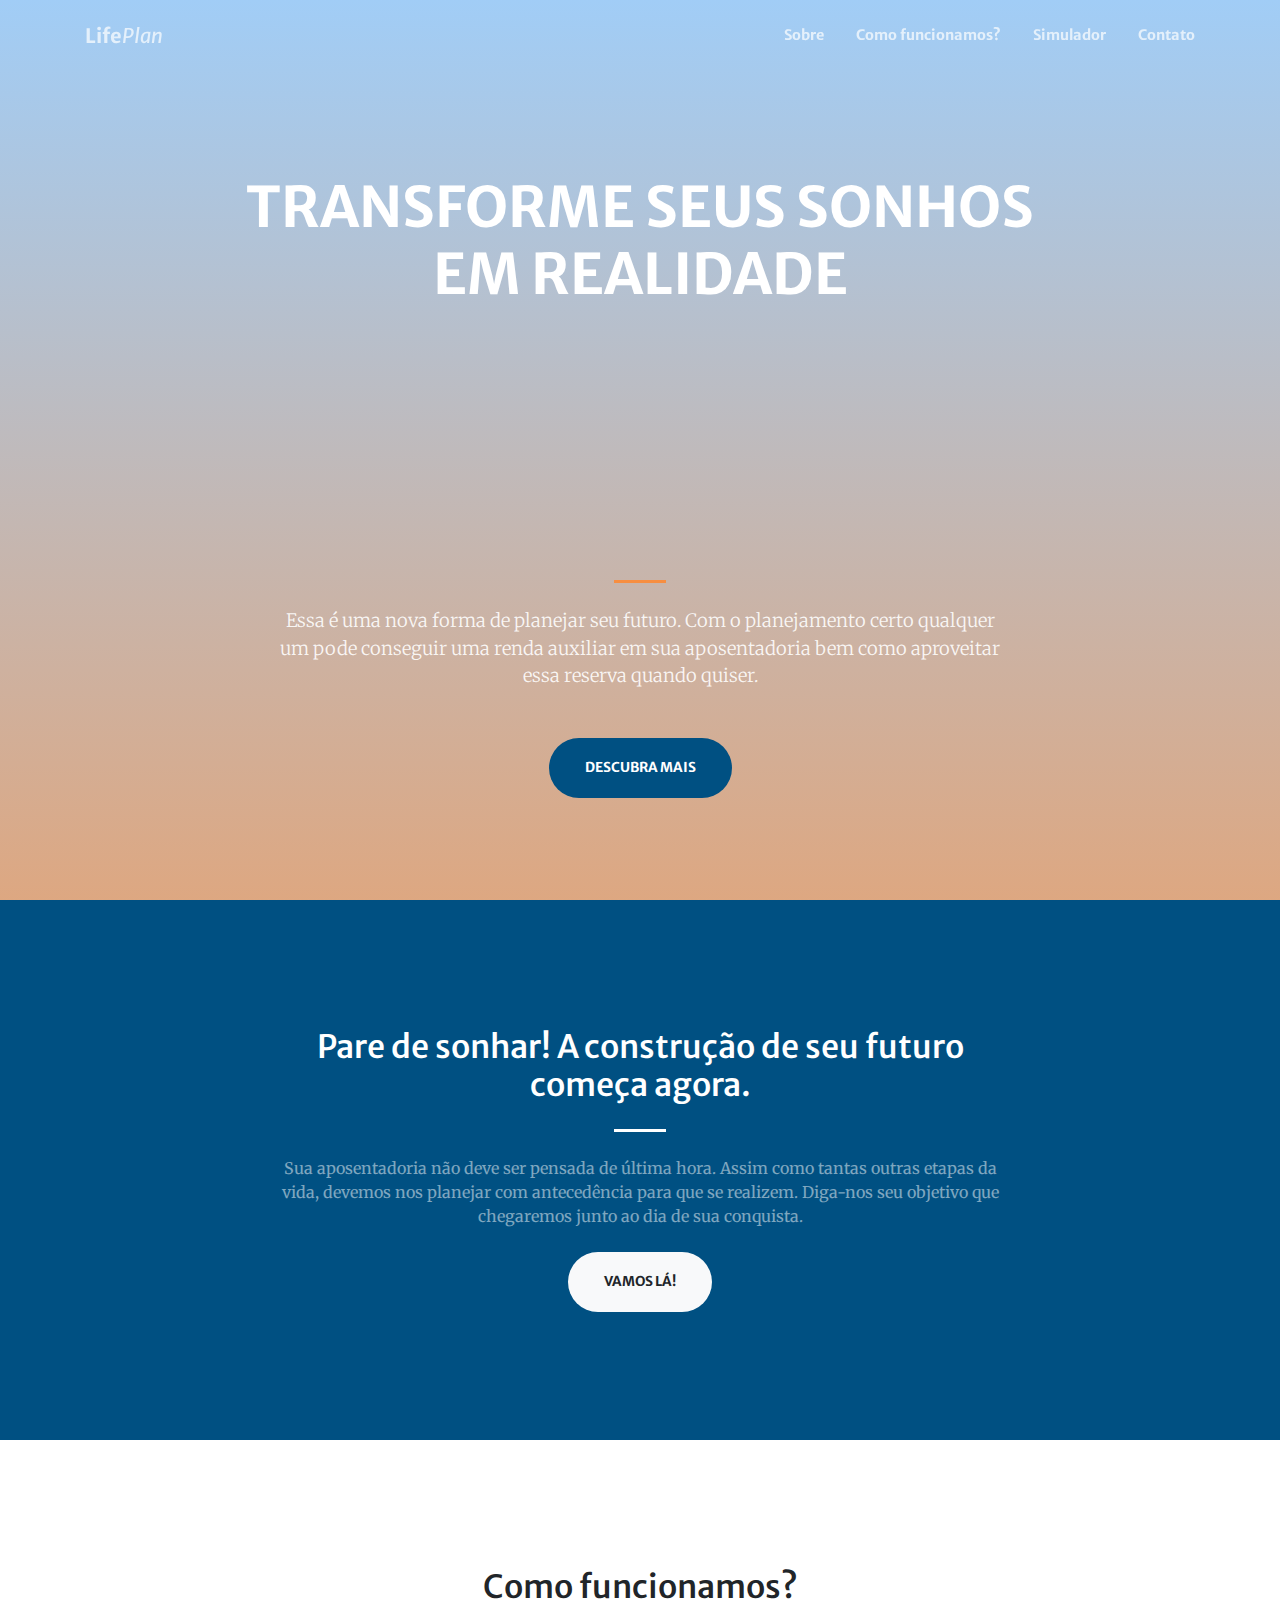
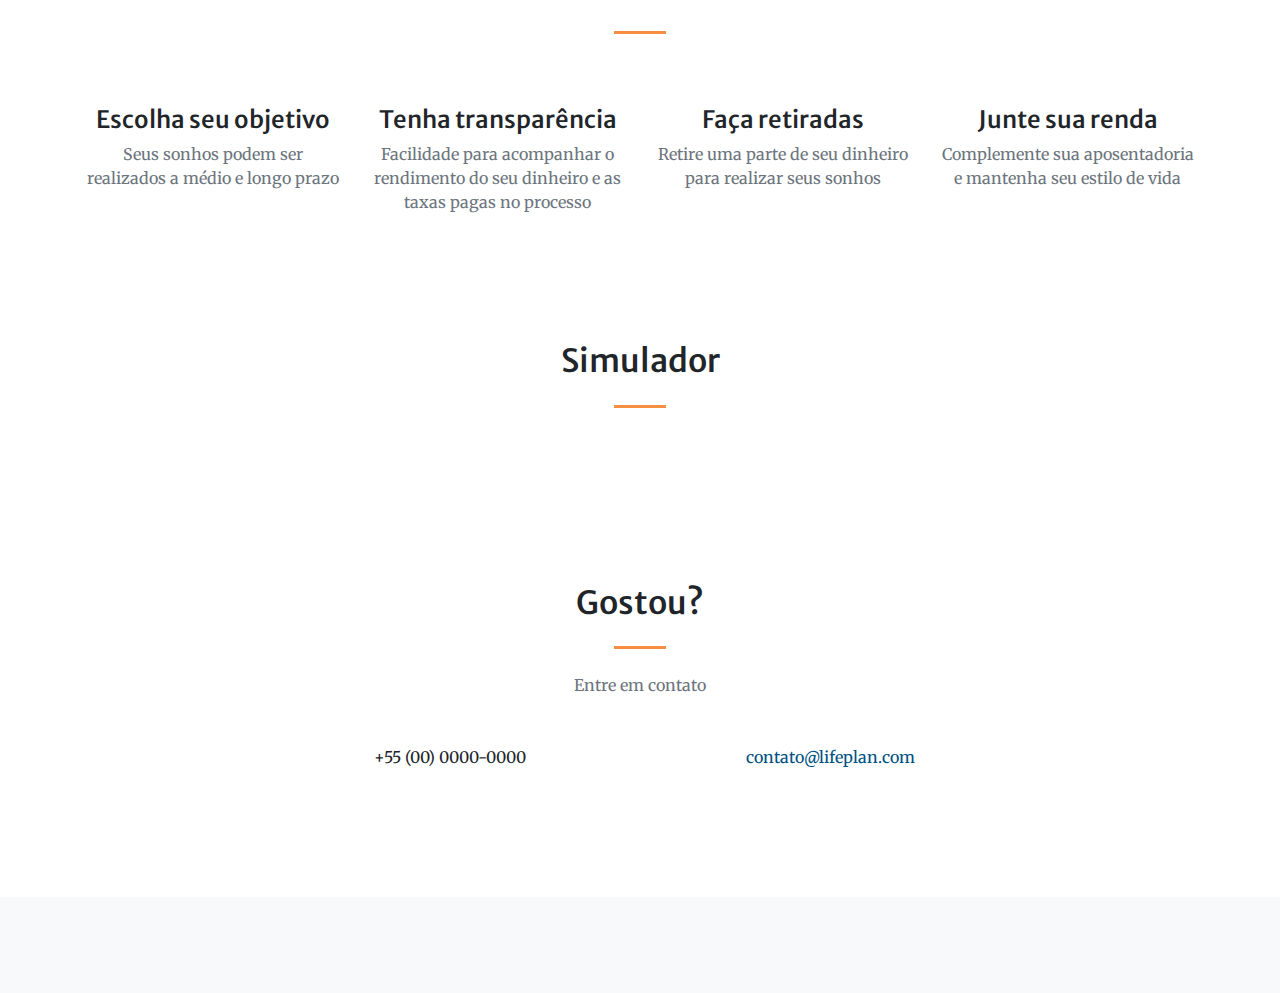
==== commit 522fde7b: "Final" ====
--- a/index.html
+++ b/index.html
@@ -1,124 +1,185 @@
 <!DOCTYPE html>
 <html lang="en">
+    <head>
+        <meta charset="utf-8" />
+        <meta name="viewport" content="width=device-width, initial-scale=1, shrink-to-fit=no" />
+        <meta name="description" content="" />
+        <meta name="author" content="" />
+        <title>Life Plan</title>
+        <!-- Favicon-->
+        <link rel="icon" type="image/x-icon" href="assets/img/favicon.ico" />
+        <!-- Font Awesome icons (free version)-->
+        <script src="https://use.fontawesome.com/releases/v5.13.0/js/all.js" crossorigin="anonymous"></script>
+        <!-- Google fonts-->
+        <link href="https://fonts.googleapis.com/css?family=Merriweather+Sans:400,700" rel="stylesheet" />
+        <link href="https://fonts.googleapis.com/css?family=Merriweather:400,300,300italic,400italic,700,700italic" rel="stylesheet" type="text/css" />
+        <!-- Third party plugin CSS-->
+        <link href="https://cdnjs.cloudflare.com/ajax/libs/magnific-popup.js/1.1.0/magnific-popup.min.css" rel="stylesheet" />
+        <!-- Core theme CSS (includes Bootstrap)-->
+        <link href="css/styles.css" rel="stylesheet" />
+    </head>
+    <body id="page-top">
+        <!-- Navigation-->
+        <nav class="navbar navbar-expand-lg navbar-light fixed-top py-3" id="mainNav">
+            <div class="container">
+                <a class="navbar-brand js-scroll-trigger" href="#page-top"><span style="  font-weight: bold;">Life</span><span style="font-style: italic; font-weight:normal;">Plan </span></a> </a><button class="navbar-toggler navbar-toggler-right" type="button" data-toggle="collapse" data-target="#navbarResponsive" aria-controls="navbarResponsive" aria-expanded="false" aria-label="Toggle navigation"><span class="navbar-toggler-icon"></span></button>
+                <div class="collapse navbar-collapse" id="navbarResponsive">
+                    <ul class="navbar-nav ml-auto my-2 my-lg-0">
+                        <li class="nav-item"><a class="nav-link js-scroll-trigger" href="#about">Sobre</a></li>
+                        <li class="nav-item"><a class="nav-link js-scroll-trigger" href="#services">Como funcionamos?</a></li>
+                        <li class="nav-item"><a class="nav-link js-scroll-trigger" href="#portfolio">Simulador</a></li>
+                        <li class="nav-item"><a class="nav-link js-scroll-trigger" href="#contact">Contato</a></li>
+                    </ul>
+                </div>
+            </div>
+        </nav>
+        <!-- Masthead-->
+        <header class="masthead">
+            <div class="container h-100">
+                <div class="row h-100 align-items-center justify-content-center text-center">
+                    <div class="col-lg-10 align-self-end">
+                        <h1 class="text-uppercase text-white font-weight-bold">Transforme seus sonhos<br> em realidade</h1>
+                        <br><br><br><br><br><br><br><br><br><br>
+                        <hr class="divider my-4" />
+                    </div>
+                    <div class="col-lg-8 align-self-baseline">
+                        <p class="text-white-75 font-weight-light mb-5">Essa é uma nova forma de planejar seu futuro. Com o planejamento certo qualquer um pode conseguir uma renda auxiliar em sua aposentadoria bem como aproveitar essa reserva quando quiser.</p>
+                        <a class="btn btn-primary btn-xl js-scroll-trigger" href="#about">descubra mais</a>
+                    </div>
+                </div>
+            </div>
+        </header>
+        <!-- About-->
+        <section class="page-section bg-primary" id="about">
+            <div class="container">
+                <div class="row justify-content-center">
+                    <div class="col-lg-8 text-center">
+                        <h2 class="text-white mt-0">Pare de sonhar! A construção de seu futuro começa agora.</h2>
+                        <hr class="divider light my-4" />
+                        <p class="text-white-50 mb-4">Sua aposentadoria não deve ser pensada de última hora. Assim como tantas outras etapas da vida, devemos nos planejar com antecedência para que se realizem. Diga-nos seu objetivo que chegaremos junto ao dia de sua conquista. </p>
+                        <a class="btn btn-light btn-xl js-scroll-trigger" href="#services">Vamos lá!</a>
+                    </div>
+                </div>
+            </div>
+        </section>
+        <!-- Services    Lista de icones:  https://fontawesome.com/v4.7.0/cheatsheet/    -->
+        <section class="page-section" id="services">
+            <div class="container">
+                <h2 class="text-center mt-0">Como funcionamos?</h2>
+                <hr class="divider my-4" />
+                <div class="row">
+                    <div class="col-lg-3 col-md-6 text-center">
+                        <div class="mt-5">
+                            <i class="fas fa-4x fa-list text-primary mb-4"></i>
+                            <h3 class="h4 mb-2">Escolha seu objetivo</h3>
+                            <p class="text-muted mb-0">Seus sonhos podem ser realizados a médio e longo prazo</p>
+                        </div>
+                    </div>
+                    <div class="col-lg-3 col-md-6 text-center">
+                        <div class="mt-5">
+                            <i class="fas fa-4x   fa-mobile text-primary mb-4"></i>
+                            <h3 class="h4 mb-2">Tenha transparência</h3>
+                            <p class="text-muted mb-0">Facilidade para acompanhar o rendimento do seu dinheiro e as taxas pagas no processo</p>
+                        </div>
+                    </div>
+                    <div class="col-lg-3 col-md-6 text-center">
+                        <div class="mt-5">
+                            <i class="fas fa-4x fa-paper-plane text-primary mb-4"></i>
+                            <h3 class="h4 mb-2">Faça retiradas</h3>
+                            <p class="text-muted mb-0">Retire uma parte de seu dinheiro para realizar seus sonhos</p>
+                        </div>
+                    </div>
+                    <div class="col-lg-3 col-md-6 text-center">
+                        <div class="mt-5">
+                            <i class="fas fa-4x fa-star text-primary mb-4"></i>
+                            <h3 class="h4 mb-2">Junte sua renda</h3>
+                            <p class="text-muted mb-0">Complemente sua aposentadoria e mantenha seu estilo de vida</p>
+                        </div>
+                    </div>
+                </div>
+            </div>
+        </section>
 
-<head>
-    <!-- Required meta tags-->
-    <meta charset="UTF-8">
-    <meta name="viewport" content="width=device-width, initial-scale=1, shrink-to-fit=no">
-    <meta name="description" content="Colorlib Templates">
-    <meta name="author" content="Colorlib">
-    <meta name="keywords" content="Colorlib Templates">
 
-    <!-- Title Page-->
-    <title>Au Register Forms by Colorlib</title>
-
-    <!-- Icons font CSS-->
-    <link href="/vendor/mdi-font/css/material-design-iconic-font.min.css" rel="stylesheet" media="all">
-    <link href="/vendor/font-awesome-4.7/css/font-awesome.min.css" rel="stylesheet" media="all">
-    <!-- Font special for pages-->
-    <link href="https://fonts.googleapis.com/css?family=Poppins:100,100i,200,200i,300,300i,400,400i,500,500i,600,600i,700,700i,800,800i,900,900i" rel="stylesheet">
-
-    <!-- Vendor CSS-->
-    <link href="vendor/select2/select2.min.css" rel="stylesheet" media="all">
-    <link href="vendor/datepicker/daterangepicker.css" rel="stylesheet" media="all">
-
-    <!-- Main CSS-->
-    <link href="css/main.css" rel="stylesheet" media="all">
-</head>
-
-<body>
-    <div class="page-wrapper bg-gra-02 p-t-130 p-b-100 font-poppins">
-        <div class="wrapper wrapper--w680">
-            <div class="card card-4">
-                <div class="card-body">
-                    <h2 class="title">Registration Form</h2>
-                    <form method="POST">
-                        <div class="row row-space">
-                            <div class="col-2">
-                                <div class="input-group">
-                                    <label class="label">first name</label>
-                                    <input class="input--style-4" type="text" name="first_name">
-                                </div>
-                            </div>
-                            <div class="col-2">
-                                <div class="input-group">
-                                    <label class="label">last name</label>
-                                    <input class="input--style-4" type="text" name="last_name">
-                                </div>
-                            </div>
-                        </div>
-                        <div class="row row-space">
-                            <div class="col-2">
-                                <div class="input-group">
-                                    <label class="label">Birthday</label>
-                                    <div class="input-group-icon">
-                                        <input class="input--style-4 js-datepicker" type="text" name="birthday">
-                                        <i class="zmdi zmdi-calendar-note input-icon js-btn-calendar"></i>
-                                    </div>
-                                </div>
-                            </div>
-                            <div class="col-2">
-                                <div class="input-group">
-                                    <label class="label">Gender</label>
-                                    <div class="p-t-10">
-                                        <label class="radio-container m-r-45">Male
-                                            <input type="radio" checked="checked" name="gender">
-                                            <span class="checkmark"></span>
-                                        </label>
-                                        <label class="radio-container">Female
-                                            <input type="radio" name="gender">
-                                            <span class="checkmark"></span>
-                                        </label>
-                                    </div>
-                                </div>
-                            </div>
-                        </div>
-                        <div class="row row-space">
-                            <div class="col-2">
-                                <div class="input-group">
-                                    <label class="label">Email</label>
-                                    <input class="input--style-4" type="email" name="email">
-                                </div>
-                            </div>
-                            <div class="col-2">
-                                <div class="input-group">
-                                    <label class="label">Phone Number</label>
-                                    <input class="input--style-4" type="text" name="phone">
-                                </div>
-                            </div>
-                        </div>
-                        <div class="input-group">
-                            <label class="label">Subject</label>
-                            <div class="rs-select2 js-select-simple select--no-search">
-                                <select name="subject">
-                                    <option disabled="disabled" selected="selected">Choose option</option>
-                                    <option>Subject 1</option>
-                                    <option>Subject 2</option>
-                                    <option>Subject 3</option>
-                                </select>
-                                <div class="select-dropdown"></div>
-                            </div>
-                        </div>
-                        <div class="p-t-15">
-                            <button class="btn btn--radius-2 btn--blue" type="submit">Submit</button>
-                        </div>
-                    </form>
+        <!-- Portfolio-->
+        <div id="portfolio">
+            <div class="container-fluid p-0">
+               <h2 class="text-center mt-0">Simulador</h2>
+                <hr class="divider my-4" />
+                <div class="row no-gutters">
+                    <div class="col-lg-4 col-sm-6">
+                        <a class="portfolio-box" href="objetivo.html?id=1"
+                            ><img class="img-fluid" src="https://images.unsplash.com/photo-1473679408190-0693dd22fe6a?ixlib=rb-1.2.1&ixid=eyJhcHBfaWQiOjEyMDd9&auto=format&fit=crop&w=1350&q=80" alt="" />
+                            <div class="portfolio-box-caption">
+                                <div class="project-category text-white-50">próximos 20 anos</div>
+                                <div class="project-name">Aposentadoria</div>
+                            </div></a
+                        >
+                    </div>
+                    <div class="col-lg-4 col-sm-6">
+                        <a class="portfolio-box" href="objetivo.html?id=3"><img class="img-fluid" src="https://images.unsplash.com/photo-1523050854058-8df90110c9f1?ixlib=rb-1.2.1&ixid=eyJhcHBfaWQiOjEyMDd9&auto=format&fit=crop&w=1350&q=80" alt="" />
+                            <div class="portfolio-box-caption">
+                                <div class="project-category text-white-50">próximos 20 anos</div>
+                                <div class="project-name">Universidade para os filhos</div>
+                            </div></a
+                        >
+                    </div>
+                    <div class="col-lg-4 col-sm-6">
+                        <a class="portfolio-box" href="objetivo.html?id=2"
+                            ><img class="img-fluid" src="https://images.unsplash.com/photo-1516281717304-181e285c6e58?ixlib=rb-1.2.1&ixid=eyJhcHBfaWQiOjEyMDd9&auto=format&fit=crop&w=1350&q=80" alt="" />
+                            <div class="portfolio-box-caption">
+                                <div class="project-category text-white-50">próximos 15 anos</div>
+                                <div class="project-name">Entrada em sua casa própria</div>
+                            </div></a
+                        >
+                    </div>
+                    
                 </div>
             </div>
         </div>
-    </div>
 
-    <!-- Jquery JS-->
-    <script src="vendor/jquery/jquery.min.js"></script>
-    <!-- Vendor JS-->
-    <script src="vendor/select2/select2.min.js"></script>
-    <script src="vendor/datepicker/moment.min.js"></script>
-    <script src="vendor/datepicker/daterangepicker.js"></script>
 
-    <!-- Main JS-->
-    <script src="js/global.js"></script>
-
-</body><!-- This templates was made by Colorlib (https://colorlib.com) -->
-
+        
+        <!-- Call to action
+        <section class="page-section bg-dark text-white">
+            <div class="container text-center">
+                <h2 class="mb-4">Free Download at Start Bootstrap!</h2>
+                <a class="btn btn-light btn-xl" href="https://startbootstrap.com/themes/creative/">Download Now!</a>
+            </div>
+        </section>-->
+        <!-- Contact-->
+        <section class="page-section" id="contact">
+            <div class="container">
+                <div class="row justify-content-center">
+                    <div class="col-lg-8 text-center">
+                        <h2 class="mt-0">Gostou?</h2>
+                        <hr class="divider my-4" />
+                        <p class="text-muted mb-5">Entre em contato</p>
+                    </div>
+                </div>
+                <div class="row">
+                    <div class="col-lg-4 ml-auto text-center mb-5 mb-lg-0">
+                        <i class="fas fa-phone fa-3x mb-3 text-muted"></i>
+                        <div>+55 (00) 0000-0000</div>
+                    </div>
+                    <div class="col-lg-4 mr-auto text-center">
+                        <i class="fas fa-envelope fa-3x mb-3 text-muted"></i
+                        ><!-- Make sure to change the email address in BOTH the anchor text and the link target below!--><a class="d-block" href="mailto:contact@yourwebsite.com">contato@lifeplan.com</a>
+                    </div>
+                </div>
+            </div>
+        </section>
+        <!-- Footer-->
+        <footer class="bg-light py-5">
+            <div class="container"><div class="small text-center text-muted"> </div></div>
+        </footer>
+        <!-- Bootstrap core JS-->
+        <script src="https://cdnjs.cloudflare.com/ajax/libs/jquery/3.5.1/jquery.min.js"></script>
+        <script src="https://stackpath.bootstrapcdn.com/bootstrap/4.5.0/js/bootstrap.bundle.min.js"></script>
+        <!-- Third party plugin JS-->
+        <script src="https://cdnjs.cloudflare.com/ajax/libs/jquery-easing/1.4.1/jquery.easing.min.js"></script>
+        <script src="https://cdnjs.cloudflare.com/ajax/libs/magnific-popup.js/1.1.0/jquery.magnific-popup.min.js"></script>
+        <!-- Core theme JS-->
+        <script src="js/scripts.js"></script>
+    </body>
 </html>
-<!-- end document-->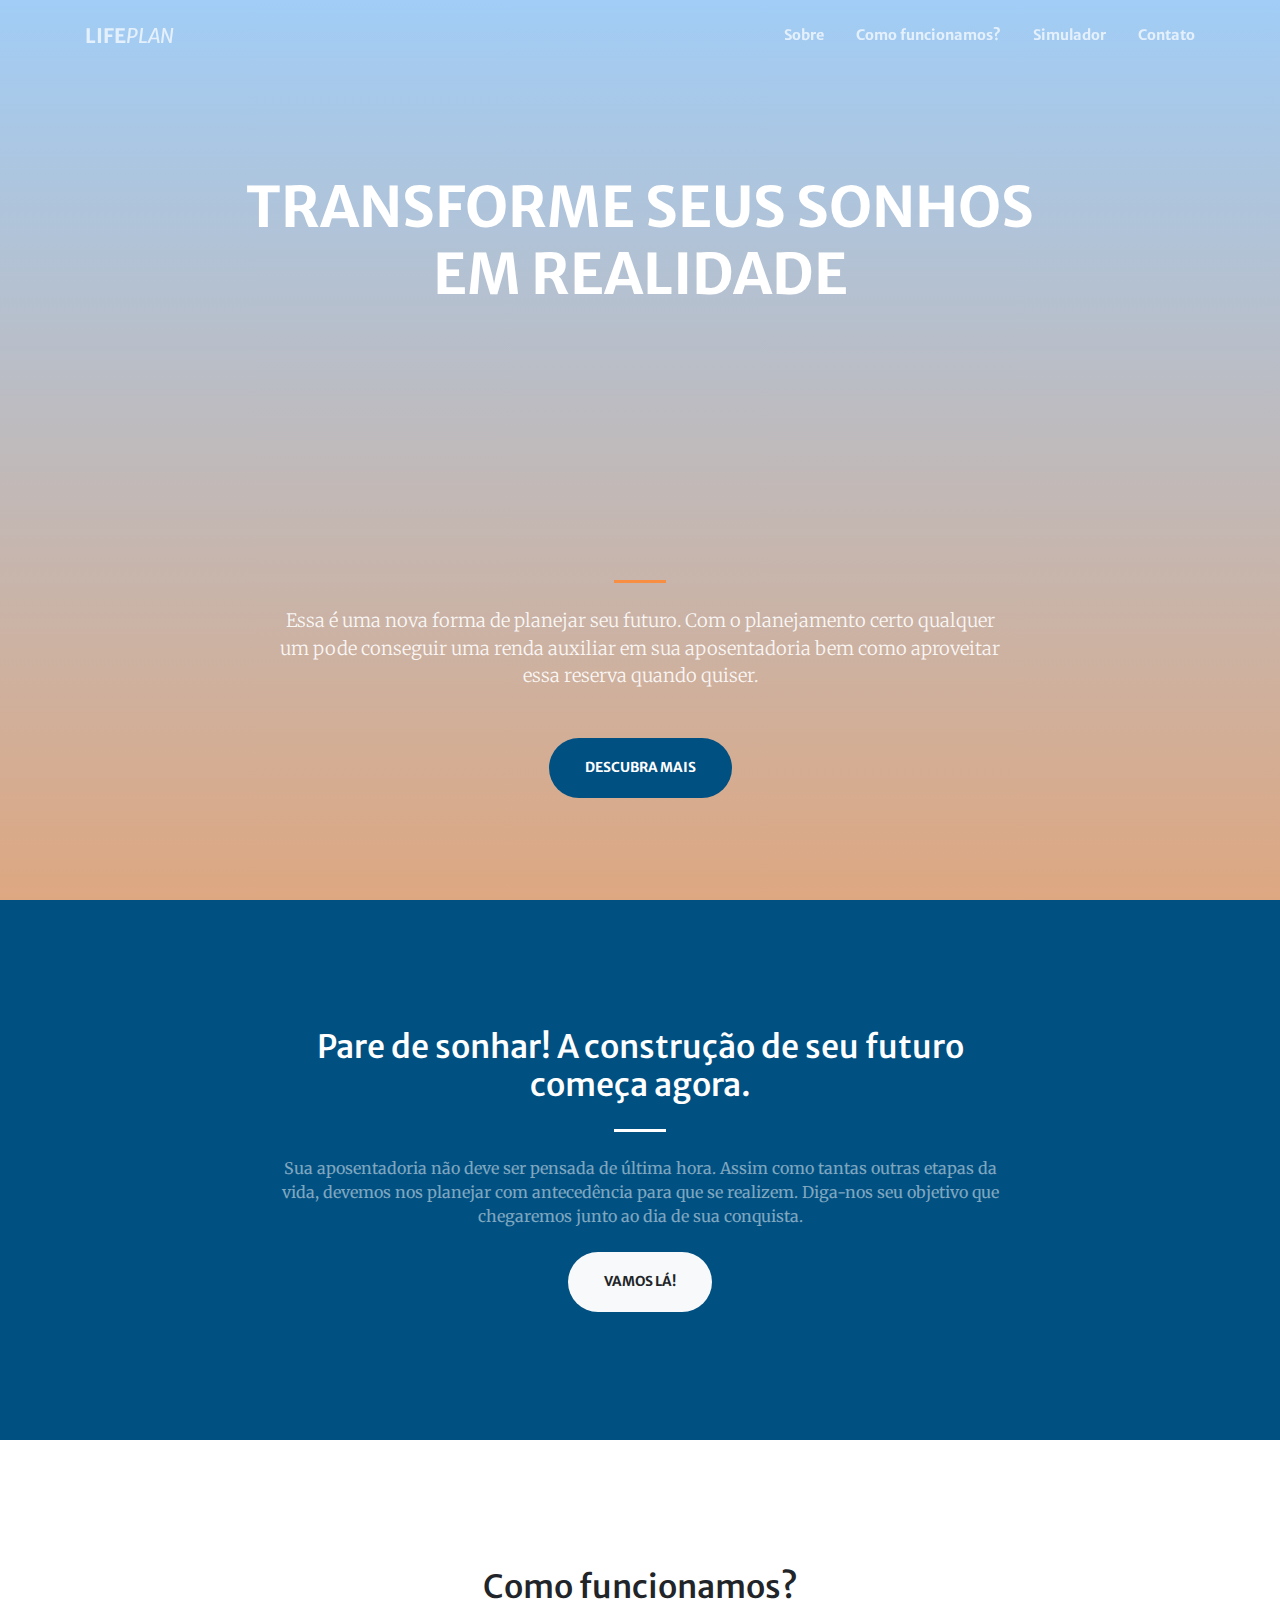
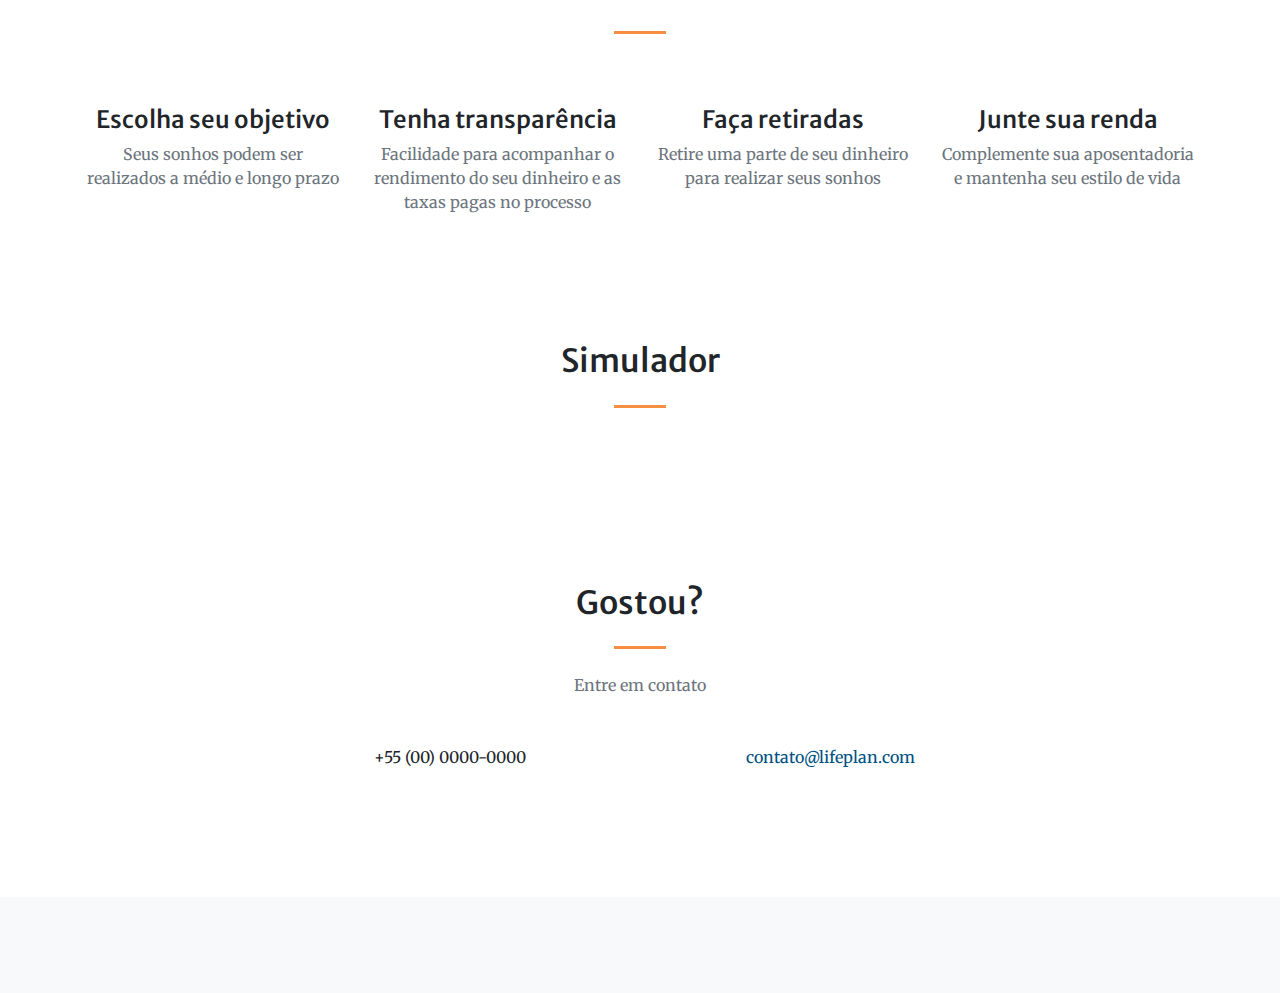
==== commit 2d4f0b80: "Mudança titulo" ====
--- a/index.html
+++ b/index.html
@@ -5,7 +5,7 @@
         <meta name="viewport" content="width=device-width, initial-scale=1, shrink-to-fit=no" />
         <meta name="description" content="" />
         <meta name="author" content="" />
-        <title>Life Plan</title>
+        <title >Life Plan</title>
         <!-- Favicon-->
         <link rel="icon" type="image/x-icon" href="assets/img/favicon.ico" />
         <!-- Font Awesome icons (free version)-->
@@ -22,7 +22,7 @@
         <!-- Navigation-->
         <nav class="navbar navbar-expand-lg navbar-light fixed-top py-3" id="mainNav">
             <div class="container">
-                <a class="navbar-brand js-scroll-trigger" href="#page-top"><span style="  font-weight: bold;">Life</span><span style="font-style: italic; font-weight:normal;">Plan </span></a> </a><button class="navbar-toggler navbar-toggler-right" type="button" data-toggle="collapse" data-target="#navbarResponsive" aria-controls="navbarResponsive" aria-expanded="false" aria-label="Toggle navigation"><span class="navbar-toggler-icon"></span></button>
+                <a style="text-transform: uppercase;!important" class="navbar-brand js-scroll-trigger" href="#page-top"><span style="  font-weight: bold;">Life</span><span style="font-style: italic; font-weight:normal;">Plan </span></a> </a><button class="navbar-toggler navbar-toggler-right" type="button" data-toggle="collapse" data-target="#navbarResponsive" aria-controls="navbarResponsive" aria-expanded="false" aria-label="Toggle navigation"><span class="navbar-toggler-icon"></span></button>
                 <div class="collapse navbar-collapse" id="navbarResponsive">
                     <ul class="navbar-nav ml-auto my-2 my-lg-0">
                         <li class="nav-item"><a class="nav-link js-scroll-trigger" href="#about">Sobre</a></li>
@@ -117,7 +117,7 @@
                         >
                     </div>
                     <div class="col-lg-4 col-sm-6">
-                        <a class="portfolio-box" href="objetivo.html?id=3"><img class="img-fluid" src="https://images.unsplash.com/photo-1523050854058-8df90110c9f1?ixlib=rb-1.2.1&ixid=eyJhcHBfaWQiOjEyMDd9&auto=format&fit=crop&w=1350&q=80" alt="" />
+                        <a class="portfolio-box" href="objetivo2.html?id=3"><img class="img-fluid" src="https://images.unsplash.com/photo-1523050854058-8df90110c9f1?ixlib=rb-1.2.1&ixid=eyJhcHBfaWQiOjEyMDd9&auto=format&fit=crop&w=1350&q=80" alt="" />
                             <div class="portfolio-box-caption">
                                 <div class="project-category text-white-50">próximos 20 anos</div>
                                 <div class="project-name">Universidade para os filhos</div>
@@ -125,7 +125,7 @@
                         >
                     </div>
                     <div class="col-lg-4 col-sm-6">
-                        <a class="portfolio-box" href="objetivo.html?id=2"
+                        <a class="portfolio-box" href="objetivo2.html?id=2"
                             ><img class="img-fluid" src="https://images.unsplash.com/photo-1516281717304-181e285c6e58?ixlib=rb-1.2.1&ixid=eyJhcHBfaWQiOjEyMDd9&auto=format&fit=crop&w=1350&q=80" alt="" />
                             <div class="portfolio-box-caption">
                                 <div class="project-category text-white-50">próximos 15 anos</div>
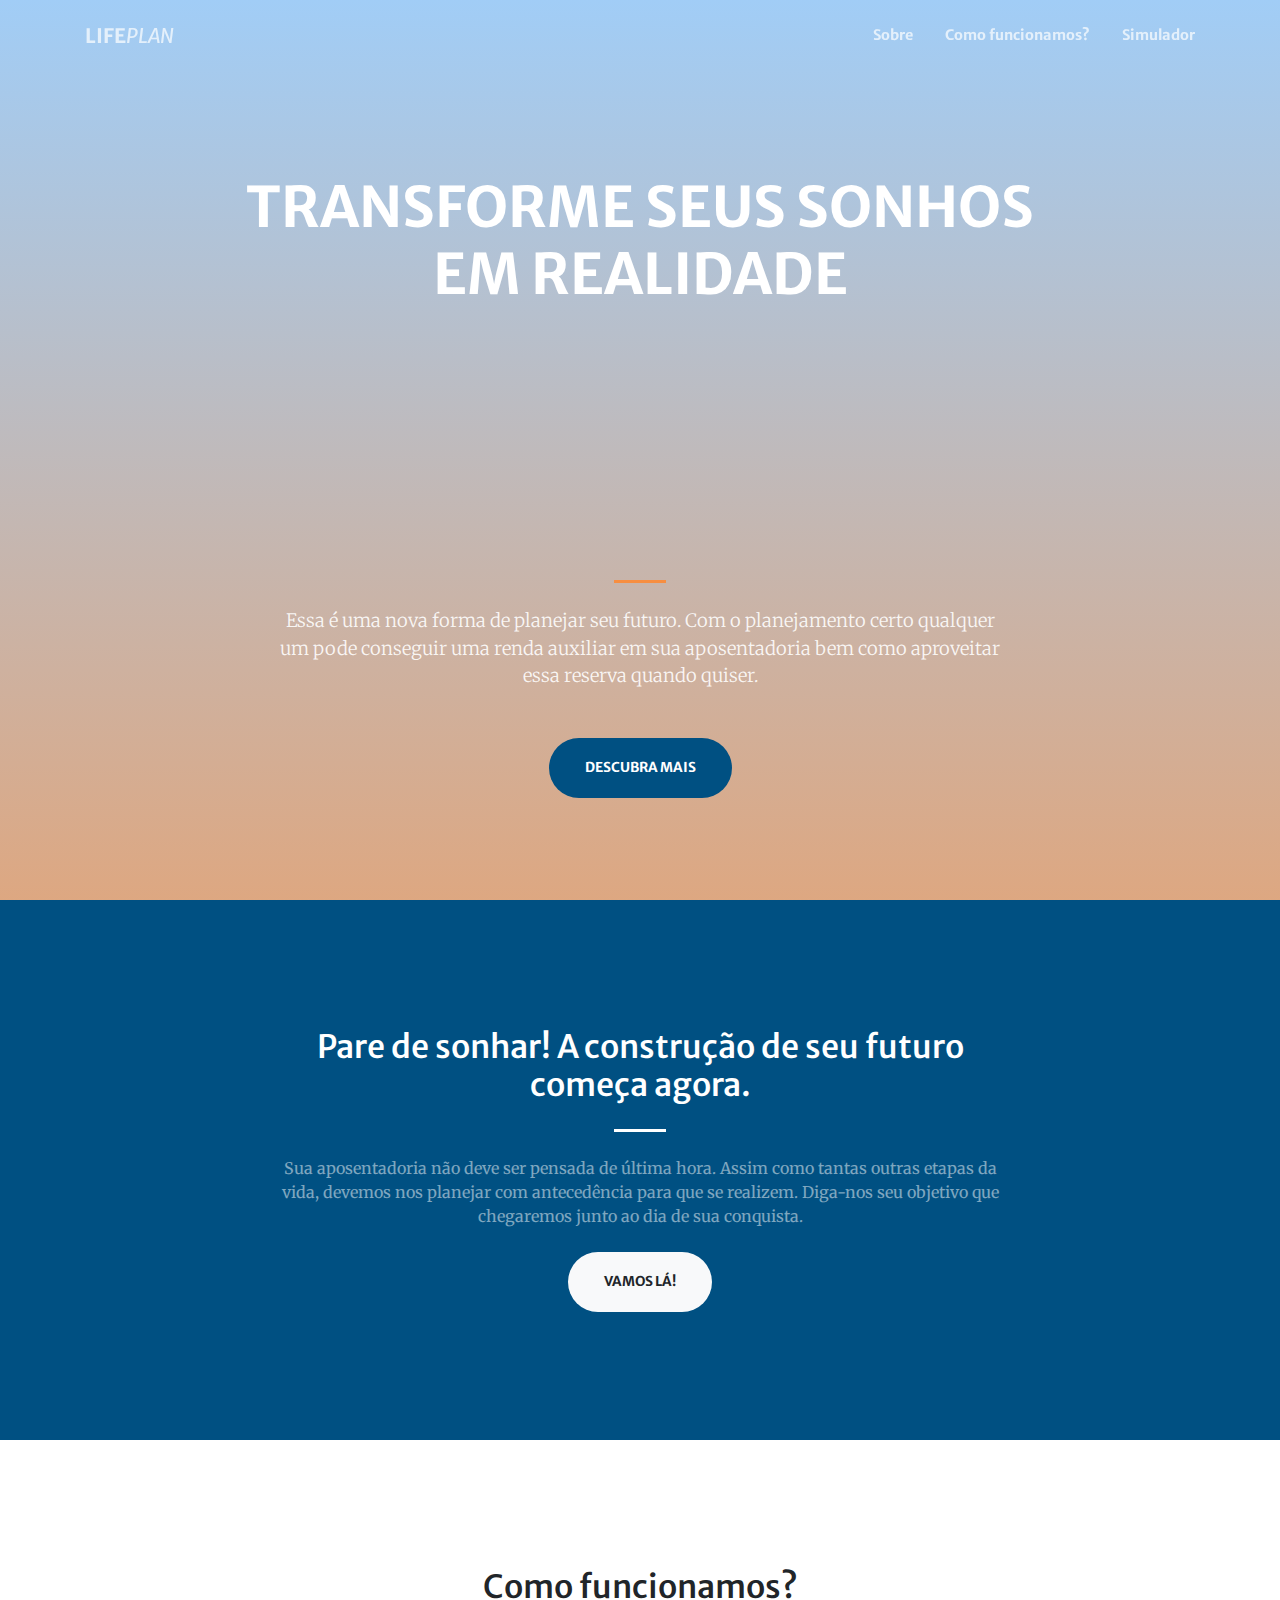
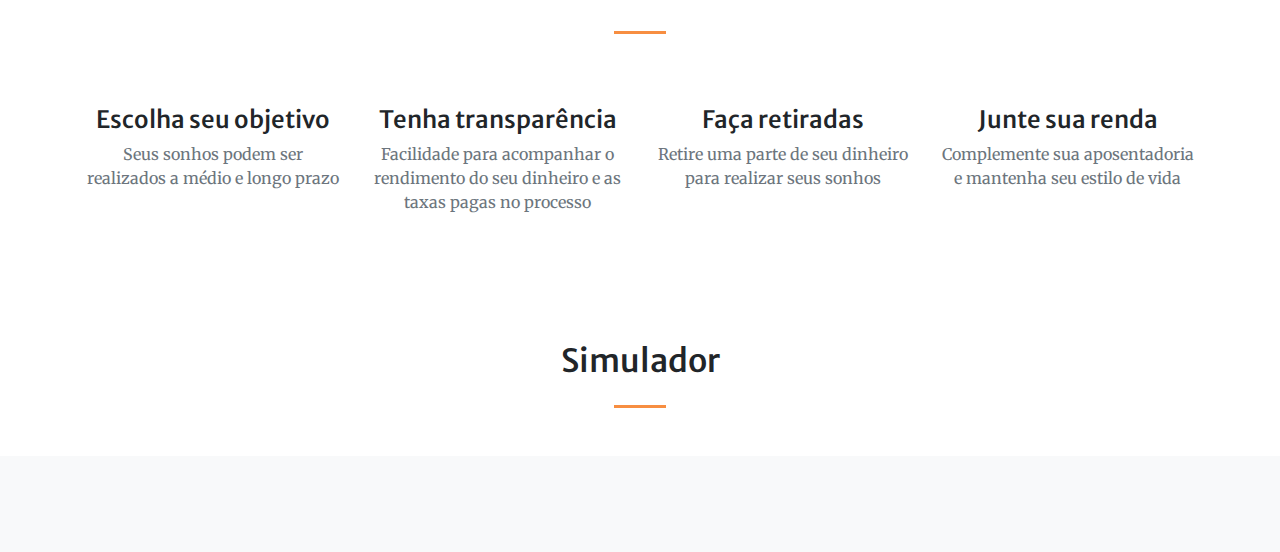
==== commit b5f44f8b: "TIrando footer" ====
--- a/index.html
+++ b/index.html
@@ -28,7 +28,7 @@
                         <li class="nav-item"><a class="nav-link js-scroll-trigger" href="#about">Sobre</a></li>
                         <li class="nav-item"><a class="nav-link js-scroll-trigger" href="#services">Como funcionamos?</a></li>
                         <li class="nav-item"><a class="nav-link js-scroll-trigger" href="#portfolio">Simulador</a></li>
-                        <li class="nav-item"><a class="nav-link js-scroll-trigger" href="#contact">Contato</a></li>
+<!--                         <li class="nav-item"><a class="nav-link js-scroll-trigger" href="#contact">Contato</a></li> -->
                     </ul>
                 </div>
             </div>
@@ -148,7 +148,7 @@
             </div>
         </section>-->
         <!-- Contact-->
-        <section class="page-section" id="contact">
+<!--         <section class="page-section" id="contact">
             <div class="container">
                 <div class="row justify-content-center">
                     <div class="col-lg-8 text-center">
@@ -164,11 +164,11 @@
                     </div>
                     <div class="col-lg-4 mr-auto text-center">
                         <i class="fas fa-envelope fa-3x mb-3 text-muted"></i
-                        ><!-- Make sure to change the email address in BOTH the anchor text and the link target below!--><a class="d-block" href="mailto:contact@yourwebsite.com">contato@lifeplan.com</a>
+                        ><!-- Make sure to change the email address in BOTH the anchor text and the link target below!--><!-- <a class="d-block" href="mailto:contact@yourwebsite.com">contato@lifeplan.com</a>
                     </div>
                 </div>
             </div>
-        </section>
+        </section> --> 
         <!-- Footer-->
         <footer class="bg-light py-5">
             <div class="container"><div class="small text-center text-muted"> </div></div>
